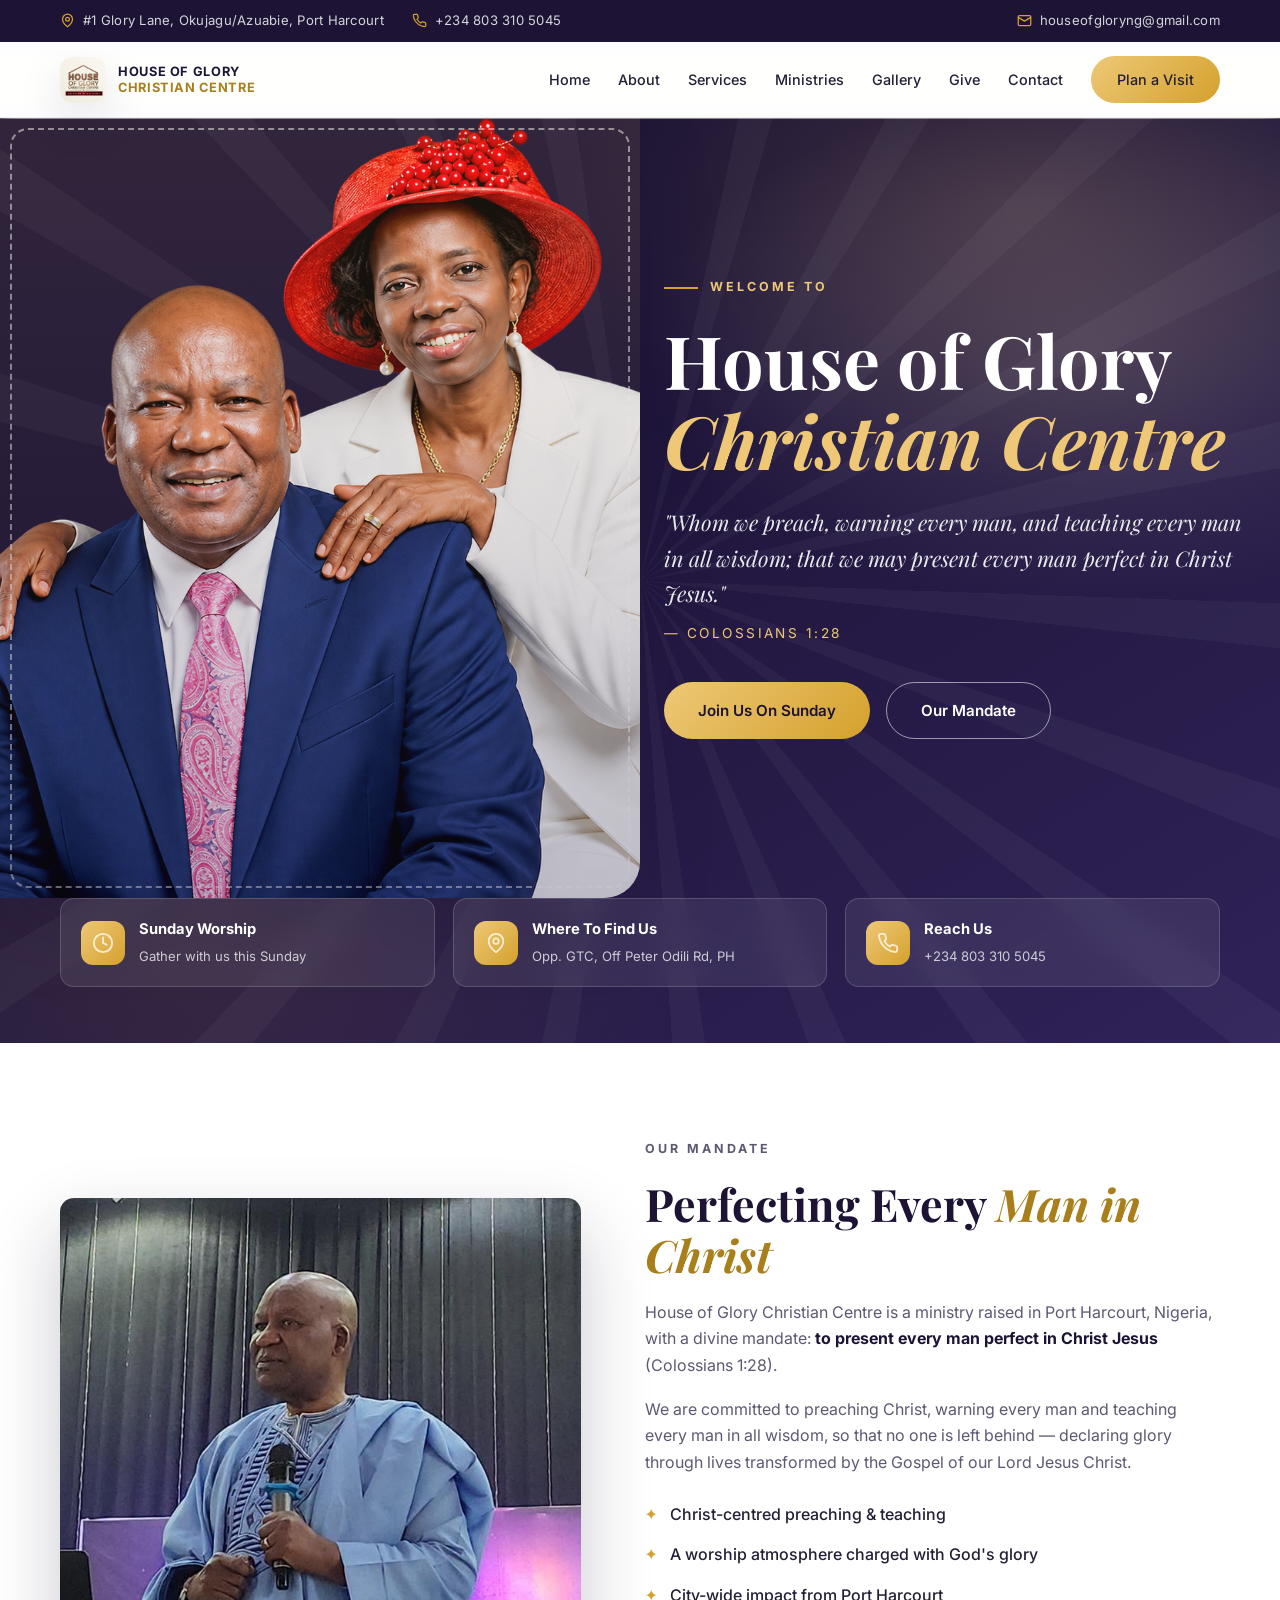
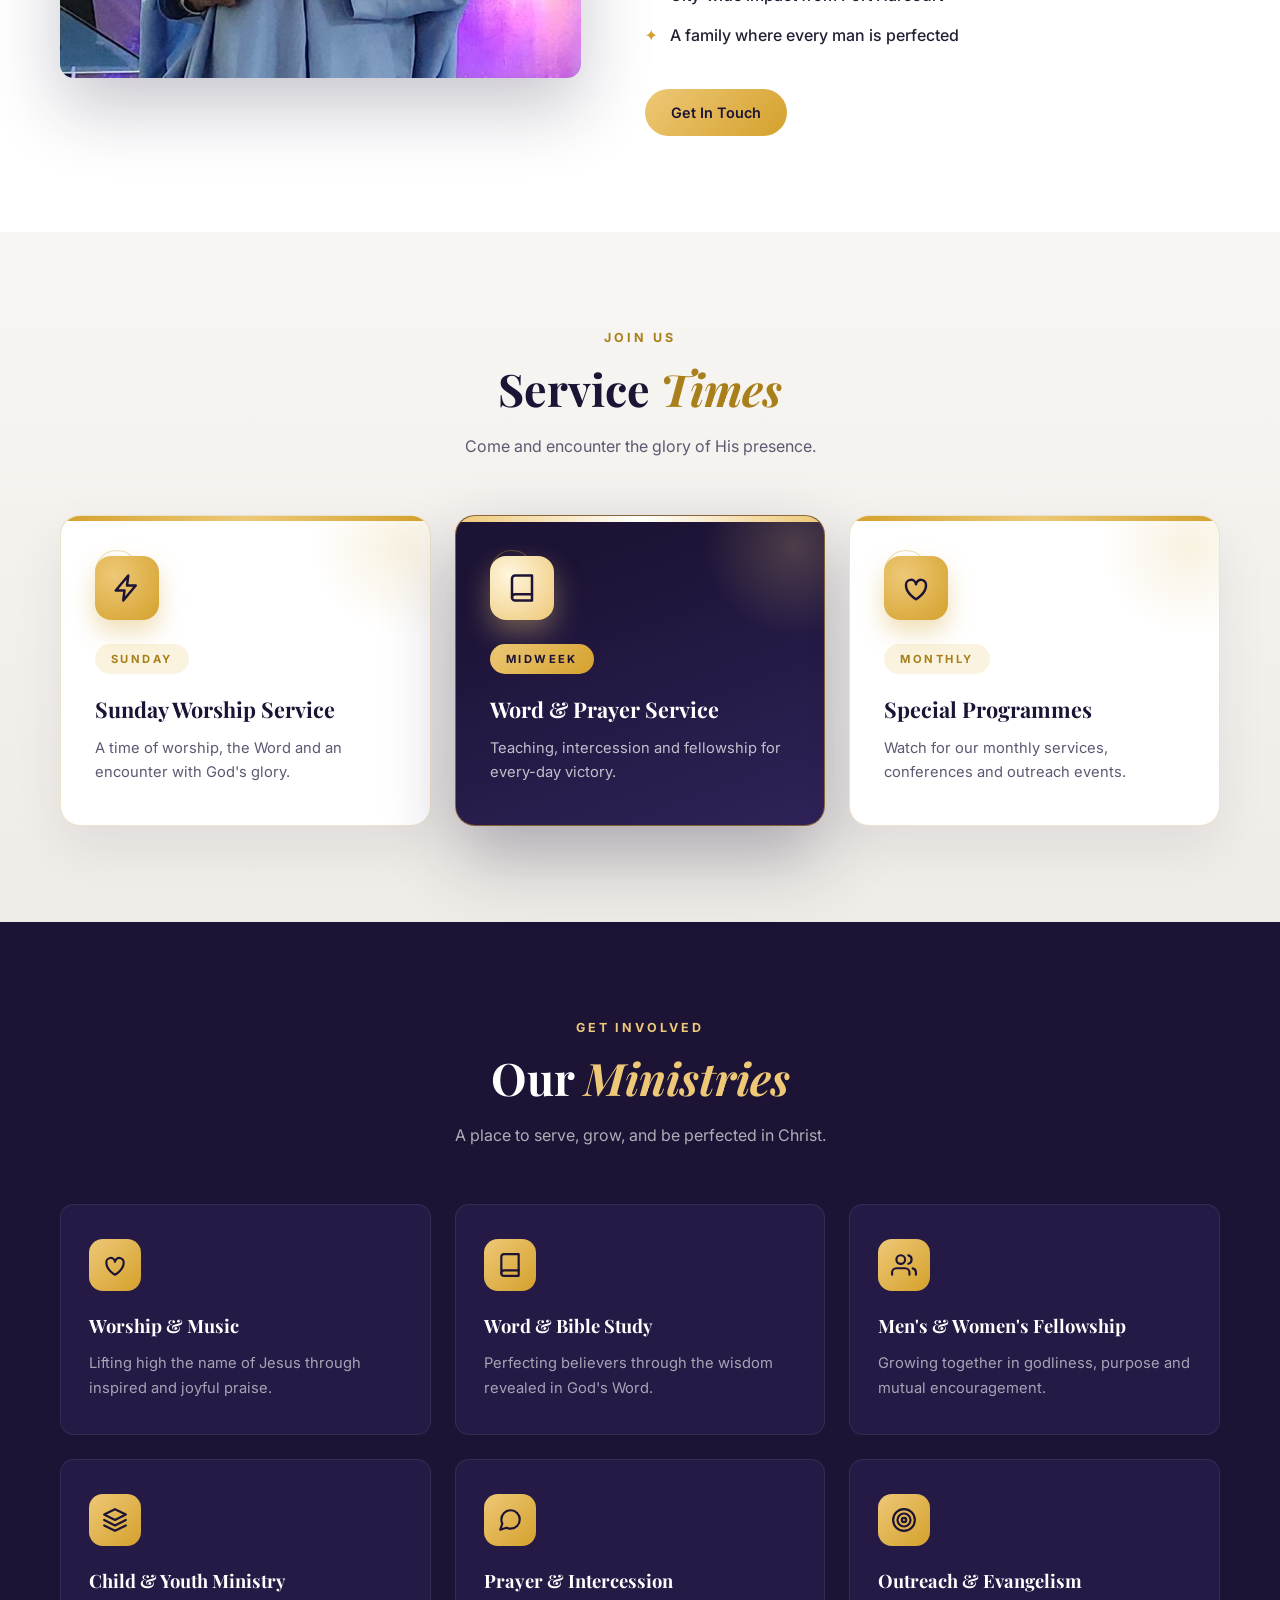
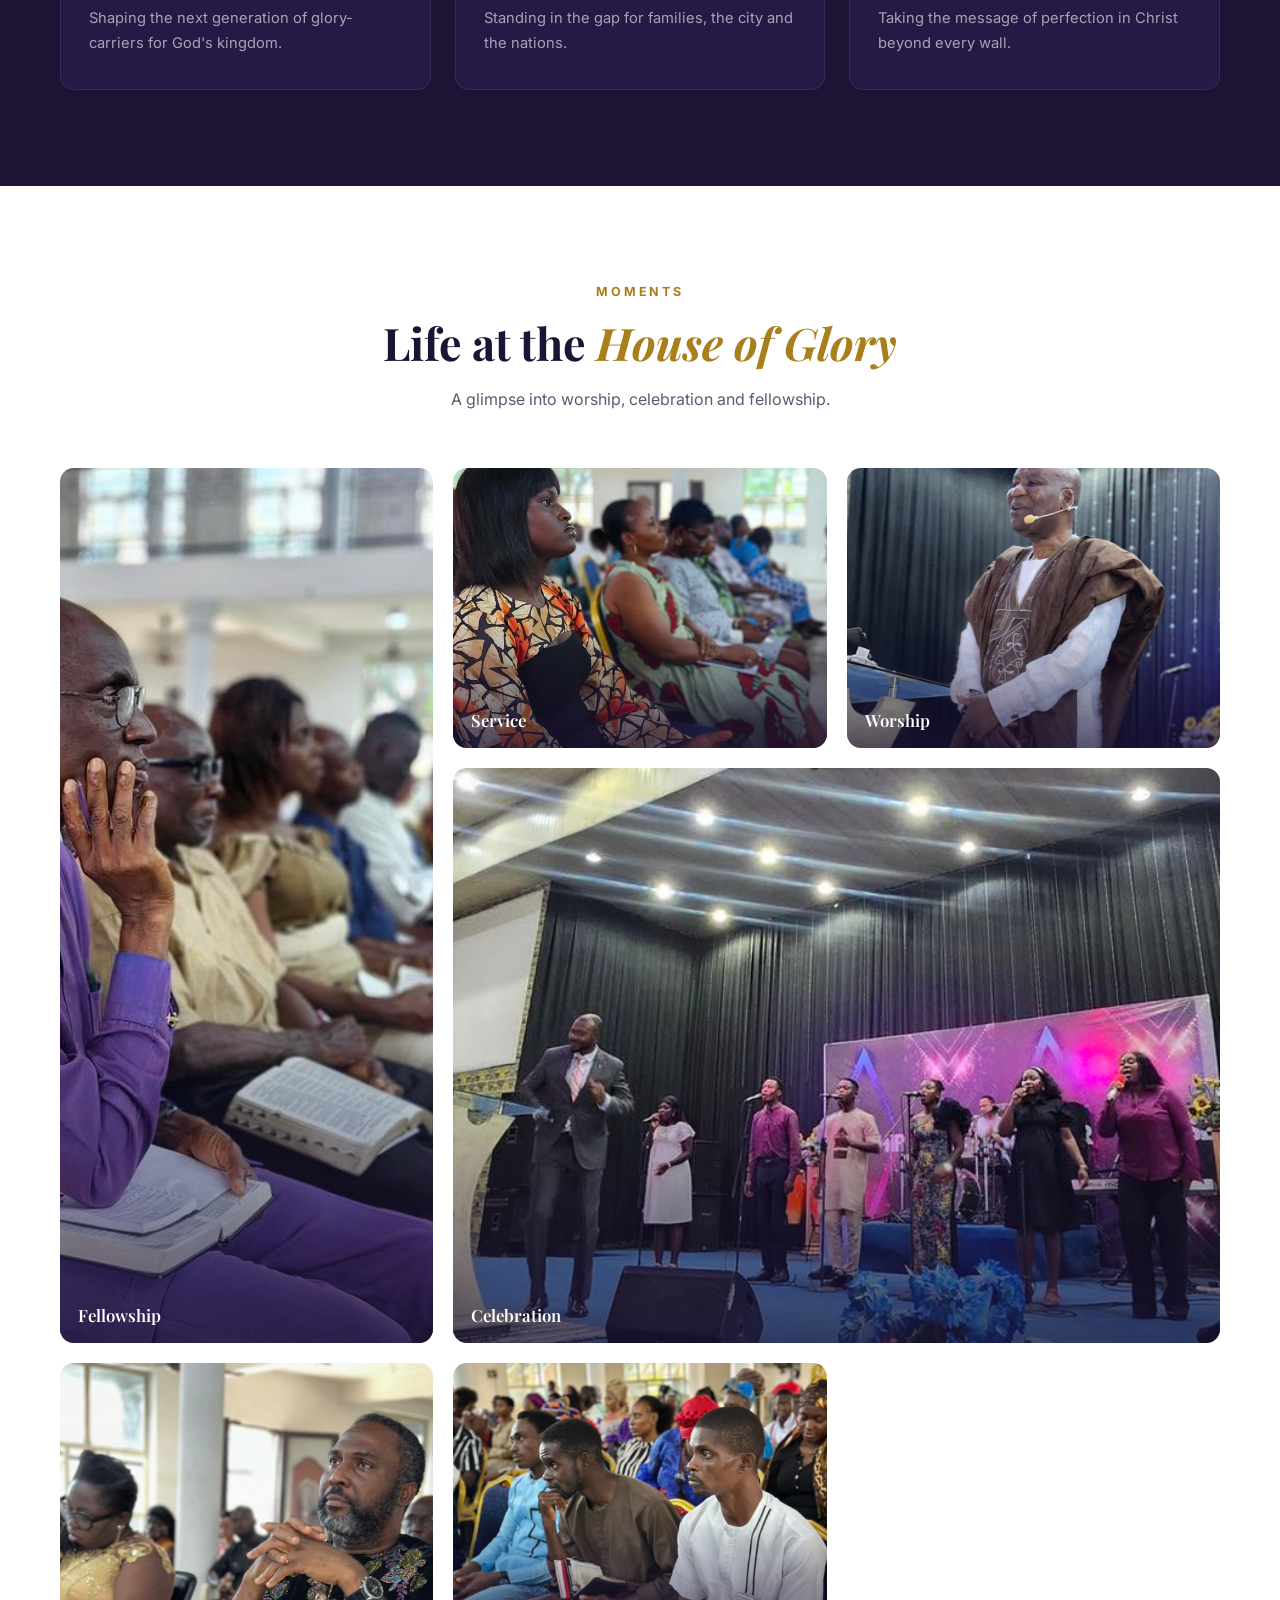
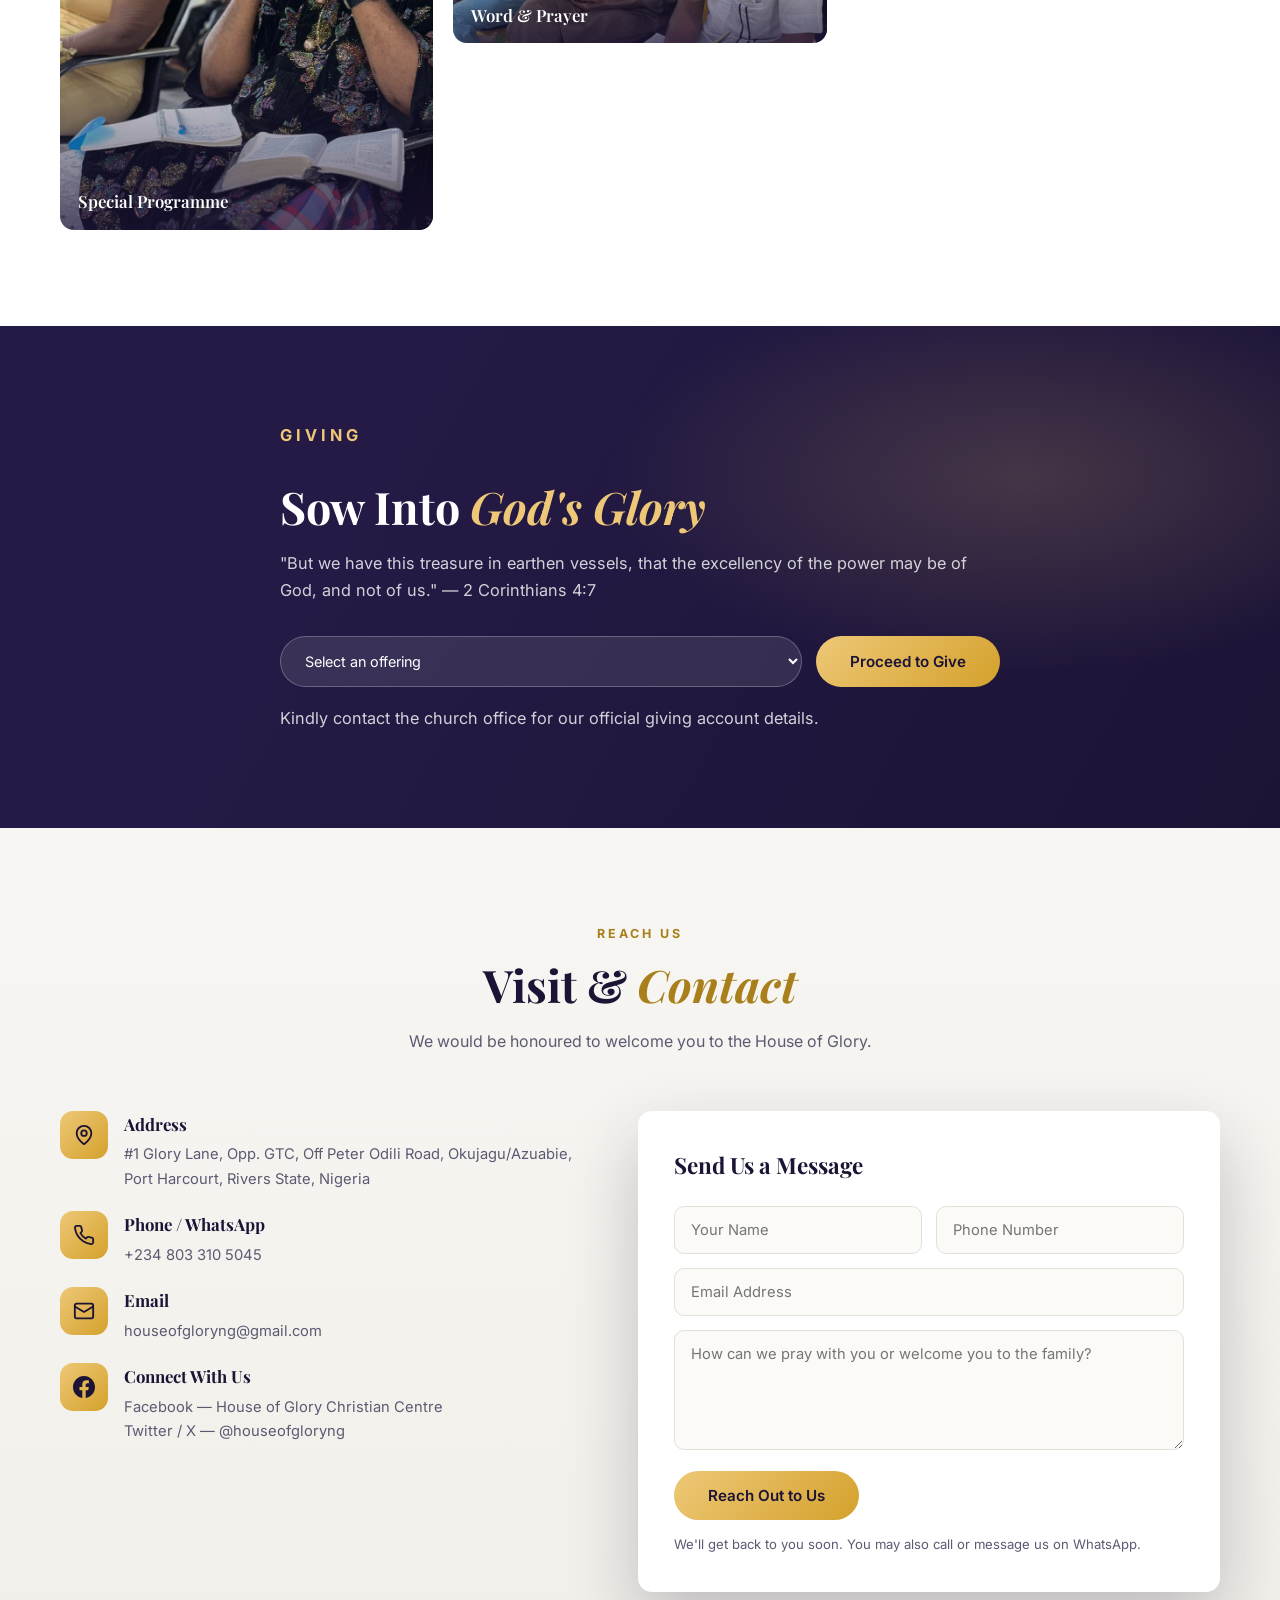
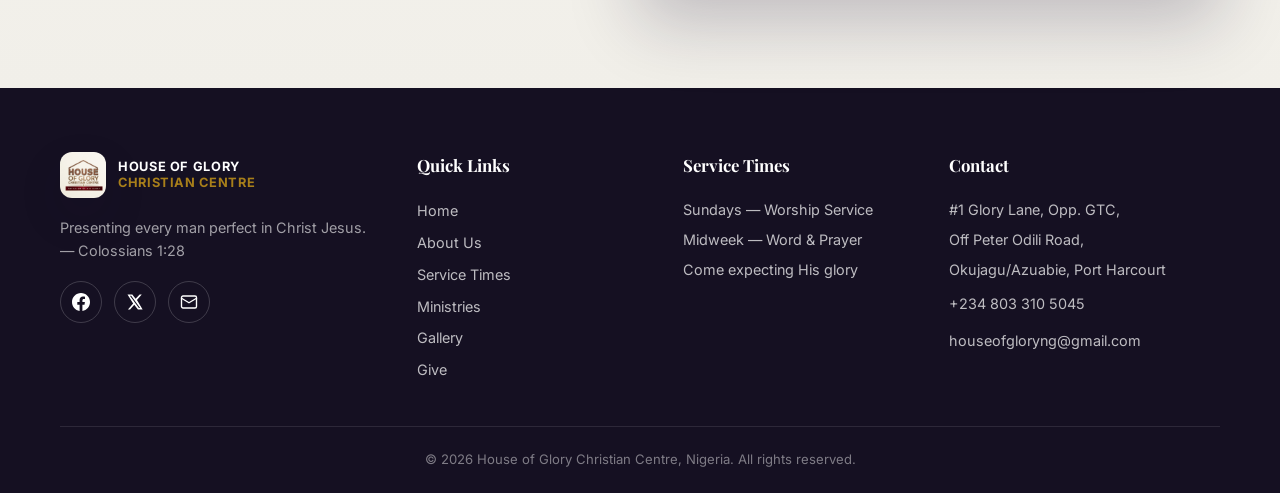
==== index.html @ b8fd76a5 "Initial commit" ====
<!DOCTYPE html>
<html lang="en">
<head>
  <meta charset="UTF-8" />
  <meta name="viewport" content="width=device-width, initial-scale=1.0" />
  <title>House of Glory Christian Centre | Port Harcourt</title>
  <link rel="icon" type="image/jpeg" href="logo.jpg" />
  <meta name="description" content="House of Glory Christian Centre, Port Harcourt. Presenting every man perfect in Christ Jesus — Colossians 1:28. Join us for worship in Port Harcourt, Nigeria." />
  <link rel="preconnect" href="https://fonts.googleapis.com" />
  <link rel="preconnect" href="https://fonts.gstatic.com" crossorigin />
  <link href="https://fonts.googleapis.com/css2?family=Playfair+Display:ital,wght@0,500;0,700;1,500&family=Inter:wght@300;400;500;600;700&display=swap" rel="stylesheet" />
  <link rel="stylesheet" href="css/styles.css" />
</head>
<body>

  <!-- Top bar -->
  <div class="topbar">
    <div class="container topbar-inner">
      <div class="topbar-item">
        <svg viewBox="0 0 24 24" fill="none" stroke="currentColor" stroke-width="2" stroke-linecap="round" stroke-linejoin="round"><path d="M20 10c0 6-8 12-8 12s-8-6-8-12a8 8 0 0 1 16 0Z"/><circle cx="12" cy="10" r="3"/></svg>
        <span>#1 Glory Lane, Okujagu/Azuabie, Port Harcourt</span>
      </div>
      <div class="topbar-item">
        <svg viewBox="0 0 24 24" fill="none" stroke="currentColor" stroke-width="2" stroke-linecap="round" stroke-linejoin="round"><path d="M22 16.92v3a2 2 0 0 1-2.18 2 19.79 19.79 0 0 1-8.63-3.07 19.5 19.5 0 0 1-6-6 19.79 19.79 0 0 1-3.07-8.67A2 2 0 0 1 4.11 2h3a2 2 0 0 1 2 1.72 12.84 12.84 0 0 0 .7 2.81 2 2 0 0 1-.45 2.11L8.09 9.91a16 16 0 0 0 6 6l1.27-1.27a2 2 0 0 1 2.11-.45 12.84 12.84 0 0 0 2.81.7A2 2 0 0 1 22 16.92z"/></svg>
        <span><a href="tel:+2348033105045">+234 803 310 5045</a></span>
      </div>
      <a class="topbar-item topbar-link" href="mailto:houseofgloryng@gmail.com">
        <svg viewBox="0 0 24 24" fill="none" stroke="currentColor" stroke-width="2" stroke-linecap="round" stroke-linejoin="round"><rect x="2" y="4" width="20" height="16" rx="2"/><path d="m22 7-10 6L2 7"/></svg>
        <span>houseofgloryng@gmail.com</span>
      </a>
    </div>
  </div>

  <!-- Navigation -->
  <header class="nav" id="nav">
    <div class="container nav-inner">
      <a href="index.html" class="brand">
        <img src="logo.jpg" alt="House of Glory Christian Centre logo" class="brand-logo" />
        <span class="brand-text">House of Glory<br /><em>Christian Centre</em></span>
      </a>
      <nav class="nav-links" id="navLinks">
        <a href="index.html">Home</a>
        <a href="about.html">About</a>
        <a href="services.html">Services</a>
        <a href="ministries.html">Ministries</a>
        <a href="gallery.html">Gallery</a>
        <a href="give.html">Give</a>
        <a href="contact.html">Contact</a>
        <a href="contact.html" class="btn btn-primary nav-cta">Plan a Visit</a>
      </nav>
      <button class="nav-toggle" id="navToggle" aria-label="Toggle navigation">
        <span></span><span></span><span></span>
      </button>
    </div>
  </header>

  <!-- Hero -->
  <section class="hero" id="home">
    <div class="hero-rays" aria-hidden="true"></div>
    <div class="hero-glow" aria-hidden="true"></div>
    <div class="container hero-grid">
      <div class="hero-media reveal">
        <img src="images/h.png" alt="Pastor and his wife at House of Glory Christian Centre" />
      </div>
      <div class="hero-content">
        <p class="hero-eyebrow reveal">Welcome to</p>
        <h1 class="hero-title reveal">
          House of Glory <br /><em>Christian Centre</em>
        </h1>
        <p class="hero-scripture reveal">
          "Whom we preach, warning every man, and teaching every man in all wisdom;
          that we may present every man perfect in Christ Jesus."
        </p>
        <p class="hero-reference reveal">— Colossians 1:28</p>
        <div class="hero-actions reveal">
          <a href="services.html" class="btn btn-primary btn-lg">Join Us On Sunday</a>
          <a href="about.html" class="btn btn-ghost btn-lg">Our Mandate</a>
        </div>
      </div>
    </div>
    <div class="container hero-ticker reveal">
      <div class="ticker-card">
        <span class="ticker-icon">
          <svg viewBox="0 0 24 24" fill="none" stroke="currentColor" stroke-width="2" stroke-linecap="round" stroke-linejoin="round"><circle cx="12" cy="12" r="10"/><polyline points="12 6 12 12 16 14"/></svg>
        </span>
        <div>
          <strong>Sunday Worship</strong>
          <span>Gather with us this Sunday</span>
        </div>
      </div>
      <div class="ticker-card">
        <span class="ticker-icon">
          <svg viewBox="0 0 24 24" fill="none" stroke="currentColor" stroke-width="2" stroke-linecap="round" stroke-linejoin="round"><path d="M20 10c0 6-8 12-8 12s-8-6-8-12a8 8 0 0 1 16 0Z"/><circle cx="12" cy="10" r="3"/></svg>
        </span>
        <div>
          <strong>Where To Find Us</strong>
          <span>Opp. GTC, Off Peter Odili Rd, PH</span>
        </div>
      </div>
      <div class="ticker-card">
        <span class="ticker-icon">
          <svg viewBox="0 0 24 24" fill="none" stroke="currentColor" stroke-width="2" stroke-linecap="round" stroke-linejoin="round"><path d="M22 16.92v3a2 2 0 0 1-2.18 2 19.79 19.79 0 0 1-8.63-3.07 19.5 19.5 0 0 1-6-6 19.79 19.79 0 0 1-3.07-8.67A2 2 0 0 1 4.11 2h3a2 2 0 0 1 2 1.72 12.84 12.84 0 0 0 .7 2.81 2 2 0 0 1-.45 2.11L8.09 9.91a16 16 0 0 0 6 6l1.27-1.27a2 2 0 0 1 2.11-.45 12.84 12.84 0 0 0 2.81.7A2 2 0 0 1 22 16.92z"/></svg>
        </span>
        <div>
          <strong>Reach Us</strong>
          <span>+234 803 310 5045</span>
        </div>
      </div>
    </div>
  </section>

  <!-- About / Mandate -->
  <section class="about section" id="about">
    <div class="container about-grid">
      <div class="about-visual reveal">
        <img src="1.jpg" alt="House of Glory Christian Centre" loading="lazy" />
      </div>
      <div class="about-text">
        <p class="section-eyebrow reveal">Our Mandate</p>
        <h2 class="section-title reveal">Perfecting Every <em>Man in Christ</em></h2>
        <p class="reveal">
          House of Glory Christian Centre is a ministry raised in Port Harcourt,
          Nigeria, with a divine mandate: <strong>to present every man perfect in Christ Jesus</strong> (Colossians 1:28).
        </p>
        <p class="reveal">
          We are committed to preaching Christ, warning every man and teaching every man
          in all wisdom, so that no one is left behind — declaring glory through lives
          transformed by the Gospel of our Lord Jesus Christ.
        </p>
        <ul class="about-list">
          <li class="reveal"><span>✦</span> Christ-centred preaching &amp; teaching</li>
          <li class="reveal"><span>✦</span> A worship atmosphere charged with God's glory</li>
          <li class="reveal"><span>✦</span> City-wide impact from Port Harcourt</li>
          <li class="reveal"><span>✦</span> A family where every man is perfected</li>
        </ul>
        <a href="about.html" class="btn btn-primary reveal">Get In Touch</a>
      </div>
    </div>
  </section>

  <!-- Services -->
  <section class="services section" id="services">
    <div class="container">
      <div class="section-head center">
        <p class="section-eyebrow reveal">Join Us</p>
        <h2 class="section-title reveal">Service <em>Times</em></h2>
        <p class="section-sub reveal">Come and encounter the glory of His presence.</p>
      </div>
      <div class="services-grid">
        <article class="service-card reveal">
          <span class="card-ornament" aria-hidden="true"></span>
          <span class="card-icon">
            <svg viewBox="0 0 24 24" fill="none" stroke="currentColor" stroke-width="2" stroke-linecap="round" stroke-linejoin="round"><path d="M13 2 3 14h7l-1 8 10-12h-7l1-8Z"/></svg>
          </span>
          <span class="service-day">Sunday</span>
          <h3>Sunday Worship Service</h3>
          <p class="service-desc">A time of worship, the Word and an encounter with God's glory.</p>
        </article>
        <article class="service-card featured reveal">
          <span class="card-ornament" aria-hidden="true"></span>
          <span class="card-icon">
            <svg viewBox="0 0 24 24" fill="none" stroke="currentColor" stroke-width="2" stroke-linecap="round" stroke-linejoin="round"><path d="M4 19.5A2.5 2.5 0 0 1 6.5 17H20V2H6.5A2.5 2.5 0 0 0 4 4.5v15z"/><path d="M4 19.5A2.5 2.5 0 0 0 6.5 22H20v-5"/></svg>
          </span>
          <span class="service-day">Midweek</span>
          <h3>Word &amp; Prayer Service</h3>
          <p class="service-desc">Teaching, intercession and fellowship for every-day victory.</p>
        </article>
        <article class="service-card reveal">
          <span class="card-ornament" aria-hidden="true"></span>
          <span class="card-icon">
            <svg viewBox="0 0 24 24" fill="none" stroke="currentColor" stroke-width="2" stroke-linecap="round" stroke-linejoin="round"><path d="M12 21s-8-4.5-8-11a4 4 0 0 1 8-1 4 4 0 0 1 8 1c0 6.5-8 11-8 11Z"/></svg>
          </span>
          <span class="service-day">Monthly</span>
          <h3>Special Programmes</h3>
          <p class="service-desc">Watch for our monthly services, conferences and outreach events.</p>
        </article>
      </div>
    </div>
  </section>

  <!-- Ministries -->
  <section class="ministries section" id="ministries">
    <div class="container">
      <div class="section-head center">
        <p class="section-eyebrow reveal">Get Involved</p>
        <h2 class="section-title reveal">Our <em>Ministries</em></h2>
        <p class="section-sub reveal">A place to serve, grow, and be perfected in Christ.</p>
      </div>
      <div class="ministries-grid">
        <article class="ministry reveal">
          <span class="ministry-icon">
            <svg viewBox="0 0 24 24" fill="none" stroke="currentColor" stroke-width="2" stroke-linecap="round" stroke-linejoin="round"><path d="M12 21s-8-4.5-8-11a4 4 0 0 1 8-1 4 4 0 0 1 8 1c0 6.5-8 11-8 11Z"/></svg>
          </span>
          <h3>Worship &amp; Music</h3>
          <p>Lifting high the name of Jesus through inspired and joyful praise.</p>
        </article>
        <article class="ministry reveal">
          <span class="ministry-icon">
            <svg viewBox="0 0 24 24" fill="none" stroke="currentColor" stroke-width="2" stroke-linecap="round" stroke-linejoin="round"><path d="M4 19.5A2.5 2.5 0 0 1 6.5 17H20V2H6.5A2.5 2.5 0 0 0 4 4.5v15z"/><path d="M4 19.5A2.5 2.5 0 0 0 6.5 22H20v-5"/></svg>
          </span>
          <h3>Word &amp; Bible Study</h3>
          <p>Perfecting believers through the wisdom revealed in God's Word.</p>
        </article>
        <article class="ministry reveal">
          <span class="ministry-icon">
            <svg viewBox="0 0 24 24" fill="none" stroke="currentColor" stroke-width="2" stroke-linecap="round" stroke-linejoin="round"><path d="M17 21v-2a4 4 0 0 0-4-4H5a4 4 0 0 0-4 4v2"/><circle cx="9" cy="7" r="4"/><path d="M23 21v-2a4 4 0 0 0-3-3.87"/><path d="M16 3.13a4 4 0 0 1 0 7.75"/></svg>
          </span>
          <h3>Men's &amp; Women's Fellowship</h3>
          <p>Growing together in godliness, purpose and mutual encouragement.</p>
        </article>
        <article class="ministry reveal">
          <span class="ministry-icon">
            <svg viewBox="0 0 24 24" fill="none" stroke="currentColor" stroke-width="2" stroke-linecap="round" stroke-linejoin="round"><path d="M12 2 2 7l10 5 10-5-10-5Z"/><path d="M2 17l10 5 10-5"/><path d="M2 12l10 5 10-5"/></svg>
          </span>
          <h3>Child &amp; Youth Ministry</h3>
          <p>Shaping the next generation of glory-carriers for God's kingdom.</p>
        </article>
        <article class="ministry reveal">
          <span class="ministry-icon">
            <svg viewBox="0 0 24 24" fill="none" stroke="currentColor" stroke-width="2" stroke-linecap="round" stroke-linejoin="round"><path d="M21 11.5a8.38 8.38 0 0 1-8.5 8.5 8.5 8.5 0 0 1-3.8-.9L3 21l1.9-5.7a8.38 8.38 0 0 1-.9-3.8 8.5 8.5 0 0 1 8.5-8.5 8.38 8.38 0 0 1 8.5 8.5Z"/></svg>
          </span>
          <h3>Prayer &amp; Intercession</h3>
          <p>Standing in the gap for families, the city and the nations.</p>
        </article>
        <article class="ministry reveal">
          <span class="ministry-icon">
            <svg viewBox="0 0 24 24" fill="none" stroke="currentColor" stroke-width="2" stroke-linecap="round" stroke-linejoin="round"><circle cx="12" cy="12" r="10"/><circle cx="12" cy="12" r="6"/><circle cx="12" cy="12" r="2"/></svg>
          </span>
          <h3>Outreach &amp; Evangelism</h3>
          <p>Taking the message of perfection in Christ beyond every wall.</p>
        </article>
      </div>
    </div>
  </section>

  <!-- Gallery -->
  <section class="gallery section" id="gallery">
    <div class="container">
      <div class="section-head center">
        <p class="section-eyebrow reveal">Moments</p>
        <h2 class="section-title reveal">Life at the <em>House of Glory</em></h2>
        <p class="section-sub reveal">A glimpse into worship, celebration and fellowship.</p>
      </div>
      <div class="gallery-grid">
        <figure class="gallery-item tall reveal">
          <img src="2.jpg" alt="Fellowship at House of Glory Christian Centre" loading="lazy" />
          <figcaption>Fellowship</figcaption>
        </figure>
        <figure class="gallery-item reveal">
          <img src="3.jpg" alt="Church gathering" loading="lazy" />
          <figcaption>Service</figcaption>
        </figure>
        <figure class="gallery-item wide reveal">
          <img src="5.jpg" alt="Celebration at House of Glory" loading="lazy" />
          <figcaption>Celebration</figcaption>
        </figure>
        <figure class="gallery-item tall reveal">
          <img src="6.jpg" alt="Special programme at House of Glory" loading="lazy" />
          <figcaption>Special Programme</figcaption>
        </figure>
        <figure class="gallery-item reveal">
          <img src="7.jpg" alt="Worship at House of Glory" loading="lazy" />
          <figcaption>Worship</figcaption>
        </figure>
        <figure class="gallery-item reveal">
          <img src="8.jpg" alt="Bible study at House of Glory" loading="lazy" />
          <figcaption>Word &amp; Prayer</figcaption>
        </figure>
      </div>
    </div>
  </section>

  <!-- Quote / Give -->
  <section class="give section" id="give">
    <div class="give-glow" aria-hidden="true"></div>
    <div class="container give-inner">
      <p class="section-eyebrow reveal">Giving</p>
      <h2 class="section-title light reveal">Sow Into <em>God's Glory</em></h2>
      <p class="reveal">
        "But we have this treasure in earthen vessels, that the excellency of the
        power may be of God, and not of us." — 2 Corinthians 4:7
      </p>
      <form class="give-form reveal" id="giveForm">
        <select name="offering" required>
          <option value="">Select an offering</option>
          <option>Sunday Tithe</option>
          <option>First Fruit / Thanksgiving</option>
          <option>Building &amp; Project Partnership</option>
          <option>Mission &amp; Outreach</option>
          <option>Seed of Faith</option>
        </select>
        <button type="submit" class="btn btn-primary btn-lg">Proceed to Give</button>
      </form>
      <p class="give-note reveal" id="giveNote">Kindly contact the church office for our official giving account details.</p>
    </div>
  </section>

  <!-- Contact -->
  <section class="contact section" id="contact">
    <div class="container">
      <div class="section-head center">
        <p class="section-eyebrow reveal">Reach Us</p>
        <h2 class="section-title reveal">Visit &amp; <em>Contact</em></h2>
        <p class="section-sub reveal">We would be honoured to welcome you to the House of Glory.</p>
      </div>
      <div class="contact-grid">
        <div class="contact-info">
          <div class="contact-item reveal">
            <span class="contact-icon">
              <svg viewBox="0 0 24 24" fill="none" stroke="currentColor" stroke-width="2" stroke-linecap="round" stroke-linejoin="round"><path d="M20 10c0 6-8 12-8 12s-8-6-8-12a8 8 0 0 1 16 0Z"/><circle cx="12" cy="10" r="3"/></svg>
            </span>
            <div>
              <h4>Address</h4>
              <p>#1 Glory Lane, Opp. GTC, Off Peter Odili Road, Okujagu/Azuabie, Port Harcourt, Rivers State, Nigeria</p>
            </div>
          </div>
          <div class="contact-item reveal">
            <span class="contact-icon">
              <svg viewBox="0 0 24 24" fill="none" stroke="currentColor" stroke-width="2" stroke-linecap="round" stroke-linejoin="round"><path d="M22 16.92v3a2 2 0 0 1-2.18 2 19.79 19.79 0 0 1-8.63-3.07 19.5 19.5 0 0 1-6-6 19.79 19.79 0 0 1-3.07-8.67A2 2 0 0 1 4.11 2h3a2 2 0 0 1 2 1.72 12.84 12.84 0 0 0 .7 2.81 2 2 0 0 1-.45 2.11L8.09 9.91a16 16 0 0 0 6 6l1.27-1.27a2 2 0 0 1 2.11-.45 12.84 12.84 0 0 0 2.81.7A2 2 0 0 1 22 16.92z"/></svg>
            </span>
            <div>
              <h4>Phone / WhatsApp</h4>
              <p><a href="tel:+2348033105045">+234 803 310 5045</a></p>
            </div>
          </div>
          <div class="contact-item reveal">
            <span class="contact-icon">
              <svg viewBox="0 0 24 24" fill="none" stroke="currentColor" stroke-width="2" stroke-linecap="round" stroke-linejoin="round"><rect x="2" y="4" width="20" height="16" rx="2"/><path d="m22 7-10 6L2 7"/></svg>
            </span>
            <div>
              <h4>Email</h4>
              <p><a href="mailto:houseofgloryng@gmail.com">houseofgloryng@gmail.com</a></p>
            </div>
          </div>
          <div class="contact-item reveal">
            <span class="contact-icon">
              <svg viewBox="0 0 24 24" fill="currentColor"><path d="M24 12.07C24 5.41 18.63 0 12 0S0 5.41 0 12.07C0 18.1 4.39 23.09 10.13 24v-8.44H7.08v-3.49h3.05V9.41c0-3.02 1.79-4.69 4.53-4.69 1.31 0 2.68.24 2.68.24v2.97h-1.51c-1.49 0-1.96.93-1.96 1.89v2.25h3.33l-.53 3.49h-2.8V24C19.61 23.09 24 18.1 24 12.07z"/></svg>
            </span>
            <div>
              <h4>Connect With Us</h4>
              <p><a href="https://web.facebook.com/houseofgloryng/" target="_blank" rel="noopener">Facebook — House of Glory Christian Centre</a></p>
              <p><a href="https://twitter.com/houseofgloryng" target="_blank" rel="noopener">Twitter / X — @houseofgloryng</a></p>
            </div>
          </div>
        </div>
        <form class="contact-form reveal" id="contactForm">
          <h3>Send Us a Message</h3>
          <div class="form-row">
            <input type="text" name="name" placeholder="Your Name" required />
            <input type="tel" name="phone" placeholder="Phone Number" />
          </div>
          <input type="email" name="email" placeholder="Email Address" required />
          <textarea name="message" rows="5" placeholder="How can we pray with you or welcome you to the family?" required></textarea>
          <button type="submit" class="btn btn-primary btn-lg">Reach Out to Us</button>
          <p class="form-note" id="formNote">We'll get back to you soon. You may also call or message us on WhatsApp.</p>
        </form>
      </div>
    </div>
  </section>

  <!-- Footer -->
  <footer class="footer">
    <div class="container footer-grid">
      <div class="footer-brand">
        <a href="index.html" class="brand">
          <img src="logo.jpg" alt="House of Glory Christian Centre logo" class="brand-logo" />
          <span class="brand-text">House of Glory<br /><em>Christian Centre</em></span>
        </a>
        <p>Presenting every man perfect in Christ Jesus. — Colossians 1:28</p>
        <div class="footer-social">
          <a href="https://web.facebook.com/houseofgloryng/" target="_blank" rel="noopener" aria-label="Facebook">
            <svg viewBox="0 0 24 24" fill="currentColor"><path d="M24 12.07C24 5.41 18.63 0 12 0S0 5.41 0 12.07C0 18.1 4.39 23.09 10.13 24v-8.44H7.08v-3.49h3.05V9.41c0-3.02 1.79-4.69 4.53-4.69 1.31 0 2.68.24 2.68.24v2.97h-1.51c-1.49 0-1.96.93-1.96 1.89v2.25h3.33l-.53 3.49h-2.8V24C19.61 23.09 24 18.1 24 12.07z"/></svg>
          </a>
          <a href="https://twitter.com/houseofgloryng" target="_blank" rel="noopener" aria-label="Twitter">
            <svg viewBox="0 0 24 24" fill="currentColor"><path d="M18.2 2H21l-6.4 7.3L22.2 22h-6.3l-4.9-6.4L5.4 22H2.6l6.9-7.9L2 2h6.4l4.4 5.8L18.2 2Zm-1 18h1.6L6.9 3.8H5.2L17.2 20Z"/></svg>
          </a>
          <a href="mailto:houseofgloryng@gmail.com" aria-label="Email">
            <svg viewBox="0 0 24 24" fill="none" stroke="currentColor" stroke-width="1.8" stroke-linecap="round" stroke-linejoin="round"><rect x="2" y="4" width="20" height="16" rx="2"/><path d="m22 7-10 6L2 7"/></svg>
          </a>
        </div>
      </div>
      <div class="footer-col">
        <h4>Quick Links</h4>
        <a href="index.html">Home</a>
        <a href="about.html">About Us</a>
        <a href="services.html">Service Times</a>
        <a href="ministries.html">Ministries</a>
        <a href="gallery.html">Gallery</a>
        <a href="give.html">Give</a>
      </div>
      <div class="footer-col">
        <h4>Service Times</h4>
        <p>Sundays — Worship Service</p>
        <p>Midweek — Word &amp; Prayer</p>
        <p>Come expecting His glory</p>
      </div>
      <div class="footer-col">
        <h4>Contact</h4>
        <p>#1 Glory Lane, Opp. GTC,</p>
        <p>Off Peter Odili Road,</p>
        <p>Okujagu/Azuabie, Port Harcourt</p>
        <p><a href="tel:+2348033105045">+234 803 310 5045</a></p>
        <p><a href="mailto:houseofgloryng@gmail.com">houseofgloryng@gmail.com</a></p>
      </div>
    </div>
    <div class="container footer-bottom">
      <p>© <span id="year"></span> House of Glory Christian Centre, Nigeria. All rights reserved.</p>
    </div>
  </footer>

  <script src="js/main.js"></script>
</body>
</html>
---- css/styles.css ----
:root {
  --gold: #d4a12c;
  --gold-light: #eec877;
  --gold-dark: #a87f1a;
  --royal: #1c1335;
  --royal-2: #241a45;
  --royal-3: #2f2258;
  --ink: #232035;
  --muted: #5d5972;
  --paper: #f8f6f3;
  --white: #ffffff;
  --radius: 14px;
  --shadow: 0 18px 45px rgba(28, 19, 53, 0.12);
  --shadow-lg: 0 30px 70px rgba(28, 19, 53, 0.24);
  --font-serif: 'Playfair Display', Georgia, serif;
  --font-sans: 'Inter', -apple-system, system-ui, 'Segoe UI', sans-serif;
}

* { margin: 0; padding: 0; box-sizing: border-box; }

html { scroll-behavior: smooth; }

body {
  font-family: var(--font-sans);
  color: var(--ink);
  background: var(--paper);
  line-height: 1.65;
  overflow-x: hidden;
}

img { max-width: 100%; display: block; }

a { color: inherit; text-decoration: none; }

.container { width: min(1160px, 92%); margin: 0 auto; }

.section { padding: 96px 0; }

/* ---------- Top bar ---------- */
.topbar {
  background: var(--royal);
  color: rgba(255, 255, 255, 0.82);
  font-size: 0.82rem;
  letter-spacing: 0.02em;
}
.topbar-inner { display: flex; align-items: center; gap: 28px; padding: 10px 0; }
.topbar-item { display: flex; align-items: center; gap: 8px; }
.topbar-item svg { width: 15px; height: 15px; color: var(--gold); flex: none; }
.topbar-link { margin-left: auto; transition: color .2s; }
.topbar-link:hover { color: var(--gold-light); }

/* ---------- Navigation ---------- */
.nav {
  position: sticky;
  top: 0;
  z-index: 100;
  background: rgba(255, 255, 255, 0.92);
  backdrop-filter: blur(12px);
  border-bottom: 1px solid rgba(28, 19, 53, 0.06);
  transition: box-shadow .25s;
}
.nav.scrolled { box-shadow: 0 10px 30px rgba(28, 19, 53, 0.1); }
.nav-inner { display: flex; align-items: center; justify-content: space-between; padding: 14px 0; }

.brand { display: flex; align-items: center; gap: 12px; }
.brand-logo {
  width: 46px; height: 46px; flex: none;
  border-radius: 12px;
  object-fit: cover;
  box-shadow: var(--shadow);
}
.brand-mark {
  width: 46px; height: 46px; flex: none;
  display: grid; place-items: center;
  background: linear-gradient(135deg, var(--royal-2), var(--royal));
  color: var(--gold-light);
  border-radius: 12px;
}
.brand-mark svg { width: 24px; height: 24px; }
.brand-text { font-weight: 700; font-size: 0.8rem; line-height: 1.25; text-transform: uppercase; letter-spacing: 0.05em; color: var(--royal); }
.brand-text em { color: var(--gold-dark); font-style: normal; }

.nav-links { display: flex; align-items: center; gap: 28px; }
.nav-links a { font-size: 0.9rem; font-weight: 500; color: var(--ink); position: relative; transition: color .2s; }
.nav-links a:not(.nav-cta)::after {
  content: ''; position: absolute; left: 0; bottom: -6px;
  width: 0; height: 2px; background: var(--gold);
  transition: width .25s;
}
.nav-links a:not(.nav-cta):hover::after { width: 100%; }
.nav-links a:hover { color: var(--gold-dark); }
.nav-cta { padding: 10px 22px; }

.nav-toggle { display: none; flex-direction: column; gap: 5px; background: none; border: 0; cursor: pointer; padding: 8px; }
.nav-toggle span { width: 26px; height: 2.5px; background: var(--royal); border-radius: 2px; transition: transform .3s, opacity .3s; }
.nav-toggle.open span:nth-child(1) { transform: translateY(7.5px) rotate(45deg); }
.nav-toggle.open span:nth-child(2) { opacity: 0; }
.nav-toggle.open span:nth-child(3) { transform: translateY(-7.5px) rotate(-45deg); }

/* ---------- Page hero (internal pages) ---------- */
.page-hero {
  position: relative;
  padding: 90px 0;
  color: var(--white);
  overflow: hidden;
  background:
    radial-gradient(60% 70% at 85% 15%, rgba(238, 200, 119, 0.16), transparent 60%),
    linear-gradient(150deg, var(--royal) 30%, var(--royal-3));
}
.page-hero .hero-rays {
  position: absolute; inset: -40% -20%;
  background: repeating-conic-gradient(from 0deg at 50% 50%, transparent 0deg 12deg, rgba(255, 255, 255, 0.035) 12deg 16deg);
  animation: rays 60s linear infinite;
  pointer-events: none;
}
.page-hero-inner { position: relative; z-index: 2; }
.page-eyebrow {
  display: inline-flex; align-items: center; gap: 12px;
  font-size: 0.78rem; font-weight: 700; letter-spacing: 0.24em; text-transform: uppercase;
  color: var(--gold-light); margin-bottom: 16px;
}
.page-eyebrow::before { content: ''; width: 34px; height: 2px; background: var(--gold); }
.page-title {
  font-family: var(--font-serif); font-weight: 700;
  font-size: clamp(2.2rem, 5vw, 3.6rem);
  line-height: 1.1; margin-bottom: 14px;
}
.page-title em { color: var(--gold-light); font-style: italic; }
.page-crumb { font-size: 0.82rem; color: rgba(255, 255, 255, 0.65); }
.page-crumb a { color: var(--gold-light); }

/* ---------- Buttons ---------- */.btn {
  display: inline-flex; align-items: center; justify-content: center; gap: 8px;
  font-family: var(--font-sans); font-weight: 600; font-size: 0.9rem;
  padding: 12px 26px; border-radius: 999px; border: 0; cursor: pointer;
  transition: transform .2s, box-shadow .2s, background .2s, color .2s;
}
.btn-lg { padding: 15px 34px; font-size: 0.95rem; }
.btn-primary {
  background: linear-gradient(135deg, var(--gold-light), var(--gold));
  color: var(--royal);
}
.btn-primary:hover { transform: translateY(-2px); box-shadow: 0 12px 28px rgba(212, 161, 44, 0.4); }
.btn-ghost { background: transparent; color: var(--white); border: 1.5px solid rgba(255, 255, 255, 0.55); }
.btn-ghost:hover { background: rgba(255, 255, 255, 0.12); border-color: var(--white); }

/* ---------- Hero ---------- */
.hero {
  position: relative;
  min-height: 100vh;
  display: flex; flex-direction: column;
  justify-content: center;
  color: var(--white);
  overflow: hidden;
  background:
    radial-gradient(60% 50% at 80% 10%, rgba(238, 200, 119, 0.16), transparent 60%),
    radial-gradient(70% 80% at 15% 90%, rgba(212, 161, 44, 0.1), transparent 55%),
    linear-gradient(150deg, var(--royal) 30%, var(--royal-3));
}
.hero-grid {
  display: grid;
  grid-template-columns: minmax(0, 1fr) minmax(0, 1fr);
  width: 100%;
  padding-top: 0;
  padding-bottom: 0;
  min-height: calc(100vh - 120px);
}
.hero-media {
  position: relative;
  min-height: 100%;
  height: 100%;
  border-radius: 0 0 36px 0;
  overflow: hidden;
  box-shadow: var(--shadow-lg);
  display: flex;
}
.hero-media::before {
  content: '';
  position: absolute; inset: 10px; z-index: 1;
  border: 2px dashed rgba(255, 255, 255, 0.5);
  border-radius: 18px;
  pointer-events: none;
}
.hero-media::after {
  content: '';
  position: absolute; inset: 0; z-index: 1;
  background: linear-gradient(180deg, rgba(238, 200, 119, 0.1) 0%, rgba(28, 19, 53, 0.25) 100%);
  pointer-events: none;
}
.hero-media img {
  width: 100%; height: 100%;
  object-fit: cover;
  object-position: center top;
}
.hero-rays {
  position: absolute; inset: -40% -20%; z-index: 0;
  background: repeating-conic-gradient(from 0deg at 50% 50%, transparent 0deg 12deg, rgba(255, 255, 255, 0.035) 12deg 16deg);
  animation: rays 60s linear infinite;
  pointer-events: none;
}
@keyframes rays { to { transform: rotate(360deg); } }
.hero-glow {
  position: absolute; inset: 0; z-index: 0;
  background: radial-gradient(50% 40% at 85% 25%, rgba(255, 240, 200, 0.14), transparent 70%);
  pointer-events: none;
}
.hero-content { position: relative; z-index: 2; display: flex; flex-direction: column; justify-content: center; padding: 60px clamp(8px, 2vw, 24px); }
.hero-eyebrow {
  display: inline-flex; align-items: center; gap: 12px;
  font-size: 0.78rem; font-weight: 700; letter-spacing: 0.24em; text-transform: uppercase;
  color: var(--gold-light); margin-bottom: 22px;
}
.hero-eyebrow::before { content: ''; width: 34px; height: 2px; background: var(--gold); }
.hero-title {
  font-family: var(--font-serif); font-weight: 700;
  font-size: clamp(2.5rem, 6vw, 4.6rem);
  line-height: 1.08; margin-bottom: 26px;
}
.hero-title em { color: var(--gold-light); font-style: italic; }
.hero-scripture {
  font-family: var(--font-serif); font-style: italic;
  font-size: clamp(1.05rem, 2.2vw, 1.35rem);
  color: rgba(255, 255, 255, 0.9);
  max-width: 660px; margin-bottom: 10px;
}
.hero-reference {
  font-size: 0.85rem; letter-spacing: 0.18em; text-transform: uppercase;
  color: var(--gold-light); margin-bottom: 38px;
}
.hero-actions { display: flex; gap: 16px; flex-wrap: wrap; }

/* ---------- Hero ticker ---------- */
.hero-ticker {
  position: relative; z-index: 2;
  padding-bottom: 56px;
  display: grid; grid-template-columns: repeat(3, 1fr); gap: 18px;
}
.ticker-card {
  display: flex; align-items: center; gap: 14px;
  background: rgba(255, 255, 255, 0.08);
  border: 1px solid rgba(255, 255, 255, 0.16);
  backdrop-filter: blur(14px);
  border-radius: var(--radius);
  padding: 18px 20px;
  transition: transform .25s, background .25s;
}
.ticker-card:hover { transform: translateY(-4px); background: rgba(255, 255, 255, 0.14); }
.ticker-icon {
  width: 44px; height: 44px; flex: none;
  display: grid; place-items: center;
  background: linear-gradient(135deg, var(--gold-light), var(--gold));
  color: var(--royal); border-radius: 12px;
}
.ticker-icon svg { width: 22px; height: 22px; }
.ticker-card strong { display: block; font-size: 0.92rem; }
.ticker-card span { font-size: 0.82rem; color: rgba(255, 255, 255, 0.75); }

/* ---------- Section headings ---------- */
.section-eyebrow {
  font-size: 0.78rem; font-weight: 700; letter-spacing: 0.24em; text-transform: uppercase;
  color: var(--gold-dark); margin-bottom: 14px;
}
.section-title {
  font-family: var(--font-serif); font-weight: 700; font-size: clamp(2rem, 4vw, 2.8rem);
  line-height: 1.15; margin-bottom: 18px; color: var(--royal);
}
.section-title em { color: var(--gold-dark); font-style: italic; }
.section-title.light { color: var(--white); }
.section-title.light em { color: var(--gold-light); }
.section-sub { color: var(--muted); max-width: 560px; }
.section-sub.light { color: rgba(255, 255, 255, 0.65); }
.section-head.center { text-align: center; margin-bottom: 56px; }
.section-head.center .section-sub { margin: 0 auto; }

/* ---------- About / Mandate ---------- */
.about { background: var(--white); }
.about-grid { display: grid; grid-template-columns: 0.95fr 1.05fr; gap: 64px; align-items: center; }
.about-visual {
  position: relative;
  min-height: 480px;
  border-radius: var(--radius);
  box-shadow: var(--shadow-lg);
  display: flex; align-items: center; justify-content: center;
  overflow: hidden;
}
.about-visual > img {
  position: absolute; inset: 0;
  width: 100%; height: 100%;
  object-fit: cover; object-position: center top;
}
.mandate-card {
  position: relative; z-index: 2;
  text-align: center;
  padding: 40px 34px;
  max-width: 320px;
}
.mandate-star {
  width: 62px; height: 62px; margin: 0 auto 20px;
  display: grid; place-items: center;
  background: linear-gradient(135deg, var(--gold-light), var(--gold));
  color: var(--royal); border-radius: 50%;
  animation: pulseGlow 3s ease-in-out infinite;
}
.mandate-star svg { width: 28px; height: 28px; }
@keyframes pulseGlow {
  0%, 100% { box-shadow: 0 0 0 0 rgba(238, 200, 119, 0.45); }
  50% { box-shadow: 0 0 0 16px rgba(238, 200, 119, 0); }
}
.mandate-card blockquote {
  font-family: var(--font-serif); font-style: italic;
  font-size: 1.35rem; color: var(--white);
  line-height: 1.45; margin-bottom: 14px;
  text-shadow: 0 2px 14px rgba(28, 19, 53, 0.7);
}
.mandate-card p { color: var(--gold-light); font-size: 0.85rem; letter-spacing: 0.16em; text-transform: uppercase; }

.about-text p { color: var(--muted); margin-bottom: 18px; }
.about-text strong { color: var(--royal); }
.about-list { list-style: none; margin: 26px 0 34px; display: grid; gap: 14px; }
.about-list li { display: flex; align-items: center; gap: 12px; font-weight: 500; }
.about-list span { color: var(--gold); font-size: 1rem; }
.about-text .btn { margin-top: 6px; }

/* ---------- Services ---------- */
.services { background: linear-gradient(180deg, var(--paper), #efece7); }
.services-grid { display: grid; grid-template-columns: repeat(3, 1fr); gap: 24px; }
.service-card {
  position: relative;
  background: var(--white); border-radius: 20px;
  padding: 40px 34px;
  border: 1px solid rgba(168, 127, 26, 0.22);
  box-shadow: 0 20px 50px rgba(28, 19, 53, 0.08);
  transition: transform .3s, box-shadow .3s;
  overflow: hidden;
  text-align: left;
}
.service-card::before {
  content: '';
  position: absolute; inset: 0 0 auto 0; height: 5px;
  background: linear-gradient(90deg, var(--gold), var(--gold-light), var(--gold));
}
.service-card::after {
  content: '';
  position: absolute; right: -60px; top: -60px;
  width: 180px; height: 180px; border-radius: 50%;
  background: radial-gradient(circle, rgba(212, 161, 44, 0.14), transparent 70%);
}
.service-card:hover {
  transform: translateY(-8px);
  box-shadow: 0 34px 70px rgba(28, 19, 53, 0.16);
}
.service-card.featured {
  background: linear-gradient(160deg, var(--royal) 20%, var(--royal-3));
  border-color: rgba(212, 161, 44, 0.55);
  transform: translateY(-14px);
  box-shadow: 0 30px 70px rgba(28, 19, 53, 0.32);
  color: var(--white);
}
.service-card.featured::before {
  height: 6px;
  background: linear-gradient(90deg, var(--gold-light), var(--white), var(--gold-light));
}
.service-card.featured::after {
  background: radial-gradient(circle, rgba(238, 200, 119, 0.22), transparent 70%);
}
.service-card.featured:hover { transform: translateY(-18px); box-shadow: 0 40px 80px rgba(28, 19, 53, 0.4); }

.card-ornament {
  position: absolute; left: 34px; top: 34px;
  width: 44px; height: 44px;
  border: 1.5px solid rgba(212, 161, 44, 0.35);
  border-radius: 50%;
  transform: rotate(45deg);
}
.card-ornament::after {
  content: '';
  position: absolute; inset: 7px;
  border: 1px solid rgba(212, 161, 44, 0.3);
  border-radius: 50%;
}
.card-icon {
  position: relative;
  width: 64px; height: 64px;
  display: grid; place-items: center;
  background: radial-gradient(circle at 30% 30%, var(--gold-light), var(--gold));
  color: var(--royal);
  border-radius: 16px;
  box-shadow: 0 12px 24px rgba(212, 161, 44, 0.35);
  margin-bottom: 24px;
}
.card-icon svg { width: 30px; height: 30px; }
.service-card.featured .card-icon {
  background: radial-gradient(circle at 30% 30%, #fff6dd, var(--gold-light));
  box-shadow: 0 12px 28px rgba(238, 200, 119, 0.4);
}
.service-day {
  display: inline-block; font-size: 0.7rem; font-weight: 700;
  letter-spacing: 0.22em; text-transform: uppercase;
  color: var(--gold-dark); background: #faf3df;
  border-radius: 999px; padding: 6px 16px; margin-bottom: 18px;
}
.service-card.featured .service-day { color: var(--royal); background: linear-gradient(135deg, var(--gold-light), var(--gold)); }
.service-card h3 { font-family: var(--font-serif); font-size: 1.35rem; margin-bottom: 8px; color: var(--royal); }
.service-card.featured h3 { color: var(--white); }
.service-time {
  display: flex; align-items: center; gap: 10px;
  font-family: var(--font-serif); font-size: 1.6rem; font-weight: 700;
  color: var(--gold-dark); margin-bottom: 12px;
}
.service-time::before {
  content: '';
  width: 24px; height: 2px;
  background: linear-gradient(90deg, var(--gold), transparent);
}
.service-card.featured .service-time { color: var(--gold-light); }
.service-desc { color: var(--muted); font-size: 0.92rem; }
.service-card.featured .service-desc { color: rgba(255, 255, 255, 0.72); }

/* ---------- Ministries ---------- */
.ministries { background: var(--royal); }
.ministries .section-eyebrow { color: var(--gold-light); }
.ministries .section-title { color: var(--white); }
.ministries .section-title em { color: var(--gold-light); }
.ministries .section-sub { color: rgba(255, 255, 255, 0.65); }
.ministries-grid { display: grid; grid-template-columns: repeat(3, 1fr); gap: 24px; }
.ministry {
  background: var(--royal-2);
  border: 1px solid rgba(255, 255, 255, 0.08);
  border-radius: var(--radius);
  padding: 34px 28px;
  transition: transform .25s, border-color .25s, background .25s;
}
.ministry:hover { transform: translateY(-6px); border-color: var(--gold); background: var(--royal-3); }
.ministry-icon {
  width: 52px; height: 52px; display: grid; place-items: center;
  background: linear-gradient(135deg, var(--gold-light), var(--gold));
  color: var(--royal); border-radius: 14px; margin-bottom: 20px;
}
.ministry-icon svg { width: 26px; height: 26px; }
.ministry h3 { font-family: var(--font-serif); color: var(--white); font-size: 1.15rem; margin-bottom: 10px; }
.ministry p { color: rgba(255, 255, 255, 0.6); font-size: 0.92rem; }

/* ---------- Gallery ---------- */
.gallery { background: var(--white); }
.gallery-grid { display: grid; grid-template-columns: repeat(3, 1fr); gap: 20px; grid-auto-flow: dense; }
.gallery-item {
  position: relative; border-radius: var(--radius); overflow: hidden;
  aspect-ratio: 4 / 3; margin: 0; cursor: pointer;
}
.gallery-item img { width: 100%; height: 100%; object-fit: cover; transition: transform .5s; }
.gallery-item:hover img { transform: scale(1.07); }
.gallery-item::after {
  content: '';
  position: absolute; inset: 0;
  background: linear-gradient(180deg, transparent 55%, rgba(28, 19, 53, 0.7));
}
.gallery-item figcaption {
  position: absolute; left: 18px; bottom: 14px; z-index: 2;
  color: var(--white); font-weight: 600;
  font-family: var(--font-serif); font-size: 1.05rem;
}
.gallery-item.tall { grid-row: span 2; aspect-ratio: auto; min-height: 100%; }
.gallery-item.wide { grid-column: span 2; }

/* ---------- Give ---------- */
.give { position: relative; color: var(--white); overflow: hidden; }
.give-glow {
  position: absolute; inset: 0;
  background:
    radial-gradient(50% 60% at 80% 30%, rgba(238, 200, 119, 0.18), transparent 65%),
    linear-gradient(120deg, var(--royal-2) 30%, var(--royal));
}
.give-inner { position: relative; z-index: 2; max-width: 720px; }
.give-inner .section-eyebrow { color: var(--gold-light); }
.give-inner p { font-size: 1.02rem; color: rgba(255, 255, 255, 0.8); margin-bottom: 32px; }
.give-form { display: flex; gap: 14px; flex-wrap: wrap; }
.give-form select {
  flex: 1; min-width: 240px;
  padding: 15px 20px; border-radius: 999px; border: 1.5px solid rgba(255, 255, 255, 0.25);
  background: rgba(255, 255, 255, 0.1); color: var(--white); font-family: var(--font-sans); font-size: 0.9rem;
}
.give-form select option { color: var(--royal); }
.give-note { font-size: 0.85rem; color: rgba(255, 255, 255, 0.6); margin-top: 18px; margin-bottom: 0 !important; }

/* ---------- Contact ---------- */
.contact { background: linear-gradient(180deg, var(--paper), #f1efe9); }
.contact-grid { display: grid; grid-template-columns: 1fr 1.1fr; gap: 48px; align-items: start; }
.contact-info { display: grid; gap: 20px; }
.contact-item { display: flex; gap: 16px; align-items: flex-start; }
.contact-icon {
  width: 48px; height: 48px; flex: none; display: grid; place-items: center;
  background: linear-gradient(135deg, var(--gold-light), var(--gold));
  color: var(--royal); border-radius: 13px;
}
.contact-icon svg { width: 22px; height: 22px; }
.contact-item h4 { font-family: var(--font-serif); font-size: 1.05rem; margin-bottom: 4px; color: var(--royal); }
.contact-item p, .contact-item a { color: var(--muted); font-size: 0.92rem; }
.contact-item a:hover { color: var(--gold-dark); }

.contact-form {
  background: var(--white); border-radius: var(--radius);
  padding: 36px; box-shadow: var(--shadow-lg);
}
.contact-form h3 { font-family: var(--font-serif); font-size: 1.4rem; margin-bottom: 22px; color: var(--royal); }
.form-row { display: grid; grid-template-columns: 1fr 1fr; gap: 14px; }
.contact-form input, .contact-form textarea, .contact-form select {
  width: 100%; margin-bottom: 14px;
  padding: 14px 16px; border: 1.5px solid #e3e0da; border-radius: 10px;
  font-family: var(--font-sans); font-size: 0.92rem; color: var(--ink);
  background: #fbfaf7; outline: none; transition: border-color .2s, box-shadow .2s;
}
.contact-form input:focus, .contact-form textarea:focus, .contact-form select:focus {
  border-color: var(--gold); box-shadow: 0 0 0 3px rgba(212, 161, 44, 0.18); background: #fff;
}
.contact-form textarea { resize: vertical; }
.form-note { font-size: 0.82rem; color: var(--muted); margin-top: 14px; }

/* ---------- Footer ---------- */
.footer { background: #151022; color: rgba(255, 255, 255, 0.72); }
.footer-grid {
  display: grid; grid-template-columns: 1.4fr 1fr 1fr 1.2fr; gap: 40px;
  padding: 64px 0 40px;
}
.footer .brand-text { color: var(--white); }
.footer-brand p { font-size: 0.9rem; margin: 18px 0; color: rgba(255, 255, 255, 0.6); }
.footer-social { display: flex; gap: 12px; }
.footer-social a {
  width: 42px; height: 42px; display: grid; place-items: center;
  border: 1px solid rgba(255, 255, 255, 0.18); border-radius: 50%;
  color: var(--white); transition: background .2s, border-color .2s;
}
.footer-social a:hover { background: var(--gold); border-color: var(--gold); color: #151022; }
.footer-social svg { width: 18px; height: 18px; }
.footer-col h4 { font-family: var(--font-serif); color: var(--white); font-size: 1.05rem; margin-bottom: 16px; }
.footer-col a { display: block; padding: 4px 0; font-size: 0.9rem; transition: color .2s, padding-left .2s; }
.footer-col a:hover { color: var(--gold-light); padding-left: 5px; }
.footer-col p { font-size: 0.9rem; padding: 3px 0; }
.footer-col a[href^="tel"]:hover, .footer-brand a[href^="tel"]:hover { color: var(--gold-light); }
.footer-bottom {
  border-top: 1px solid rgba(255, 255, 255, 0.1);
  padding: 22px 0;
  font-size: 0.82rem;
  text-align: center; color: rgba(255, 255, 255, 0.45);
}

/* ---------- Reveal animations ---------- */
.reveal { opacity: 0; transform: translateY(28px); transition: opacity .7s ease, transform .7s ease; }
.reveal.visible { opacity: 1; transform: none; }

/* ---------- Responsive ---------- */
@media (max-width: 992px) {
  .section { padding: 72px 0; }
  .topbar-item:nth-child(2) { display: none; }
  .about-grid, .contact-grid { grid-template-columns: 1fr; gap: 44px; }
  .ministries-grid { grid-template-columns: repeat(2, 1fr); }
  .footer-grid { grid-template-columns: repeat(2, 1fr); }
  .hero-ticker { grid-template-columns: 1fr; }
}

@media (max-width: 768px) {
  .topbar-inner { flex-wrap: wrap; gap: 10px; }
  .nav-links {
    position: absolute; top: 100%; left: 0; right: 0;
    flex-direction: column; align-items: flex-start;
    background: var(--white); padding: 12px 4%;
    gap: 4px; box-shadow: var(--shadow);
    transform: translateY(-12px); opacity: 0; visibility: hidden;
    transition: transform .25s, opacity .25s, visibility .25s;
  }
  .nav-links.open { transform: none; opacity: 1; visibility: visible; }
  .nav-links a { display: block; width: 100%; padding: 12px 0; border-bottom: 1px solid #f0ede8; }
  .nav-links .nav-cta { margin-top: 12px; border: 0; }
  .nav-toggle { display: flex; }
  .services-grid, .ministries-grid { grid-template-columns: 1fr; }
  .service-card.featured { transform: none; }
  .form-row { grid-template-columns: 1fr; }
  .hero-content { text-align: center; padding: 70px 0 50px; }
  .hero-eyebrow { justify-content: center; }
  .hero-scripture { margin-left: auto; margin-right: auto; }
  .hero-actions { justify-content: center; }
  .about-visual { min-height: 340px; }
  .gallery-grid { grid-template-columns: 1fr 1fr; }
  .gallery-item.wide { grid-column: span 2; }
  .gallery-item.tall { grid-row: auto; aspect-ratio: 4/3; min-height: 0; }
  .hero-grid { grid-template-columns: 1fr; gap: 0; min-height: 0; }
  .hero-media { height: 460px; min-height: 460px; border-radius: 24px; margin: 30px 0 0; }
  .hero-media::before { inset: 8px; }
}

@media (max-width: 520px) {
  .footer-grid { grid-template-columns: 1fr; }
  .btn-lg { width: 100%; }
  .give-form { flex-direction: column; }
  .give-form select { min-width: 0; }
  .gallery-grid { grid-template-columns: 1fr; }
  .gallery-item.wide { grid-column: span 1; }
}
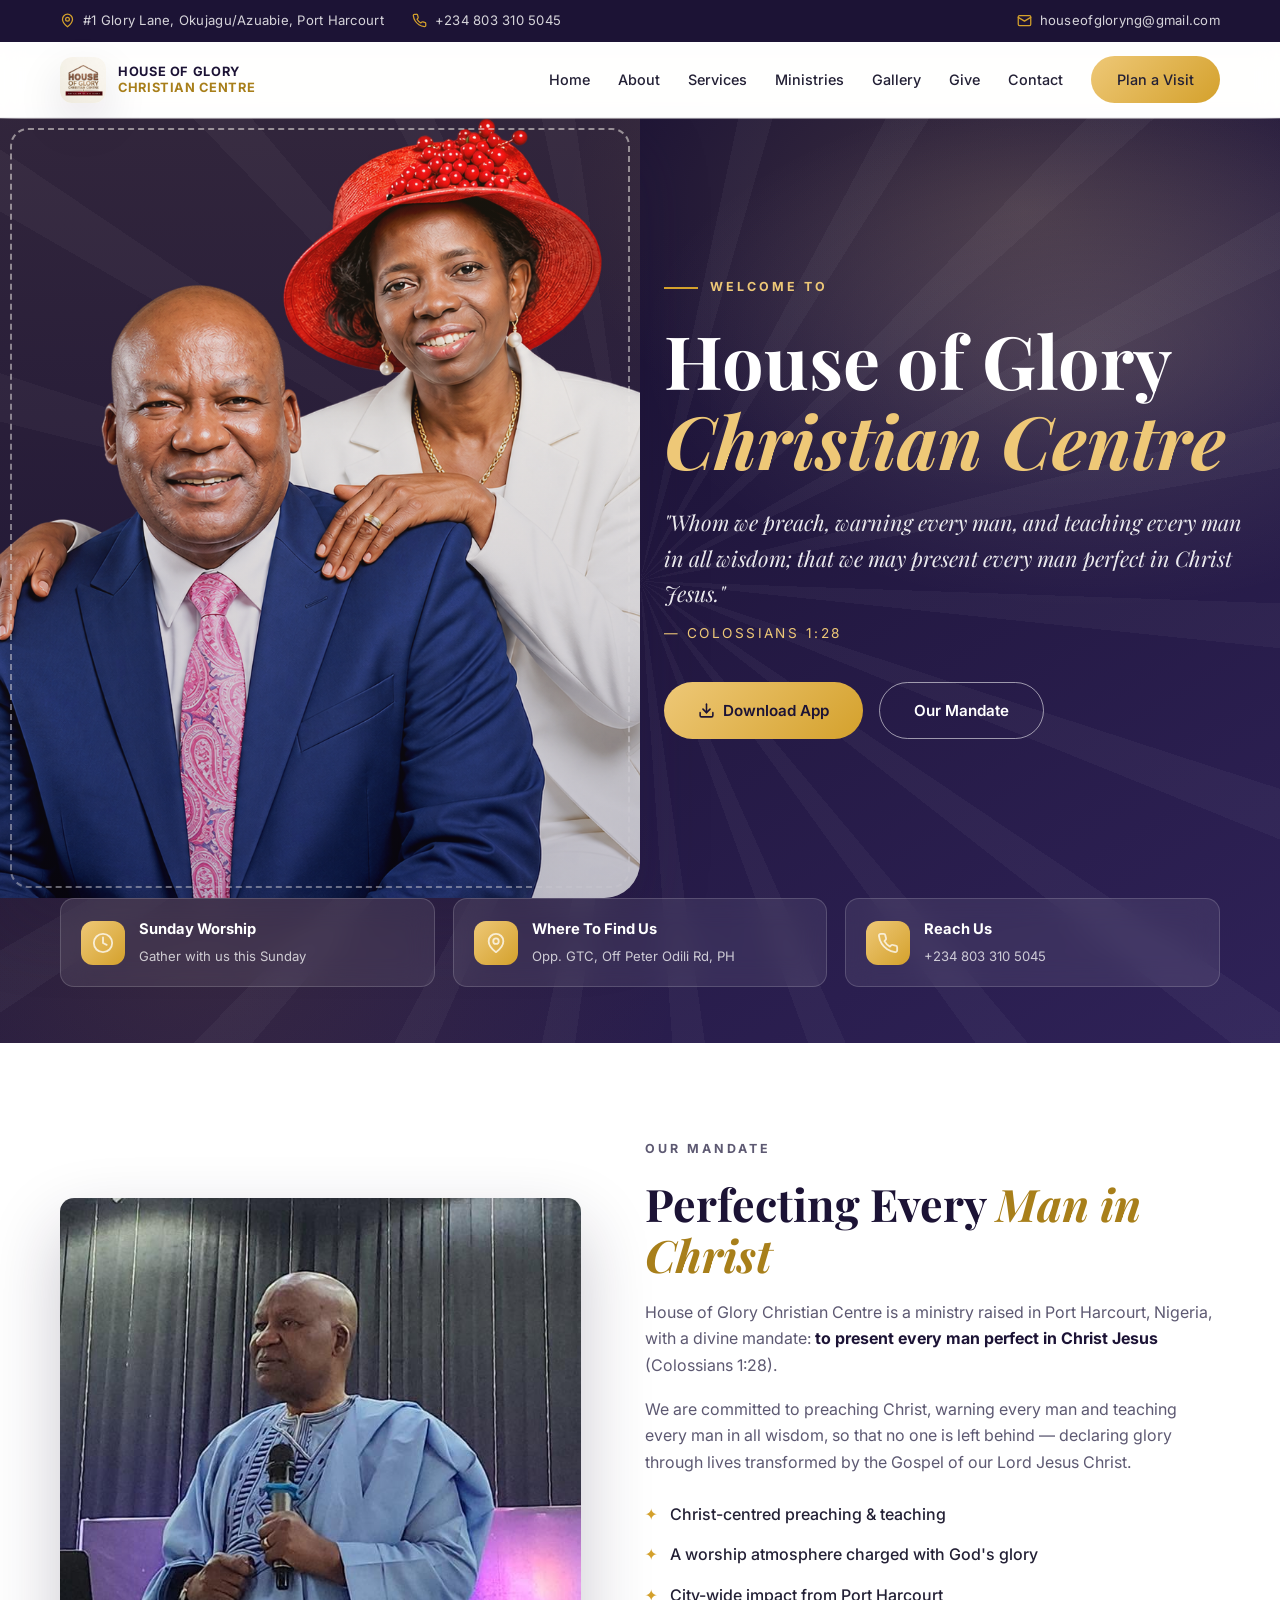
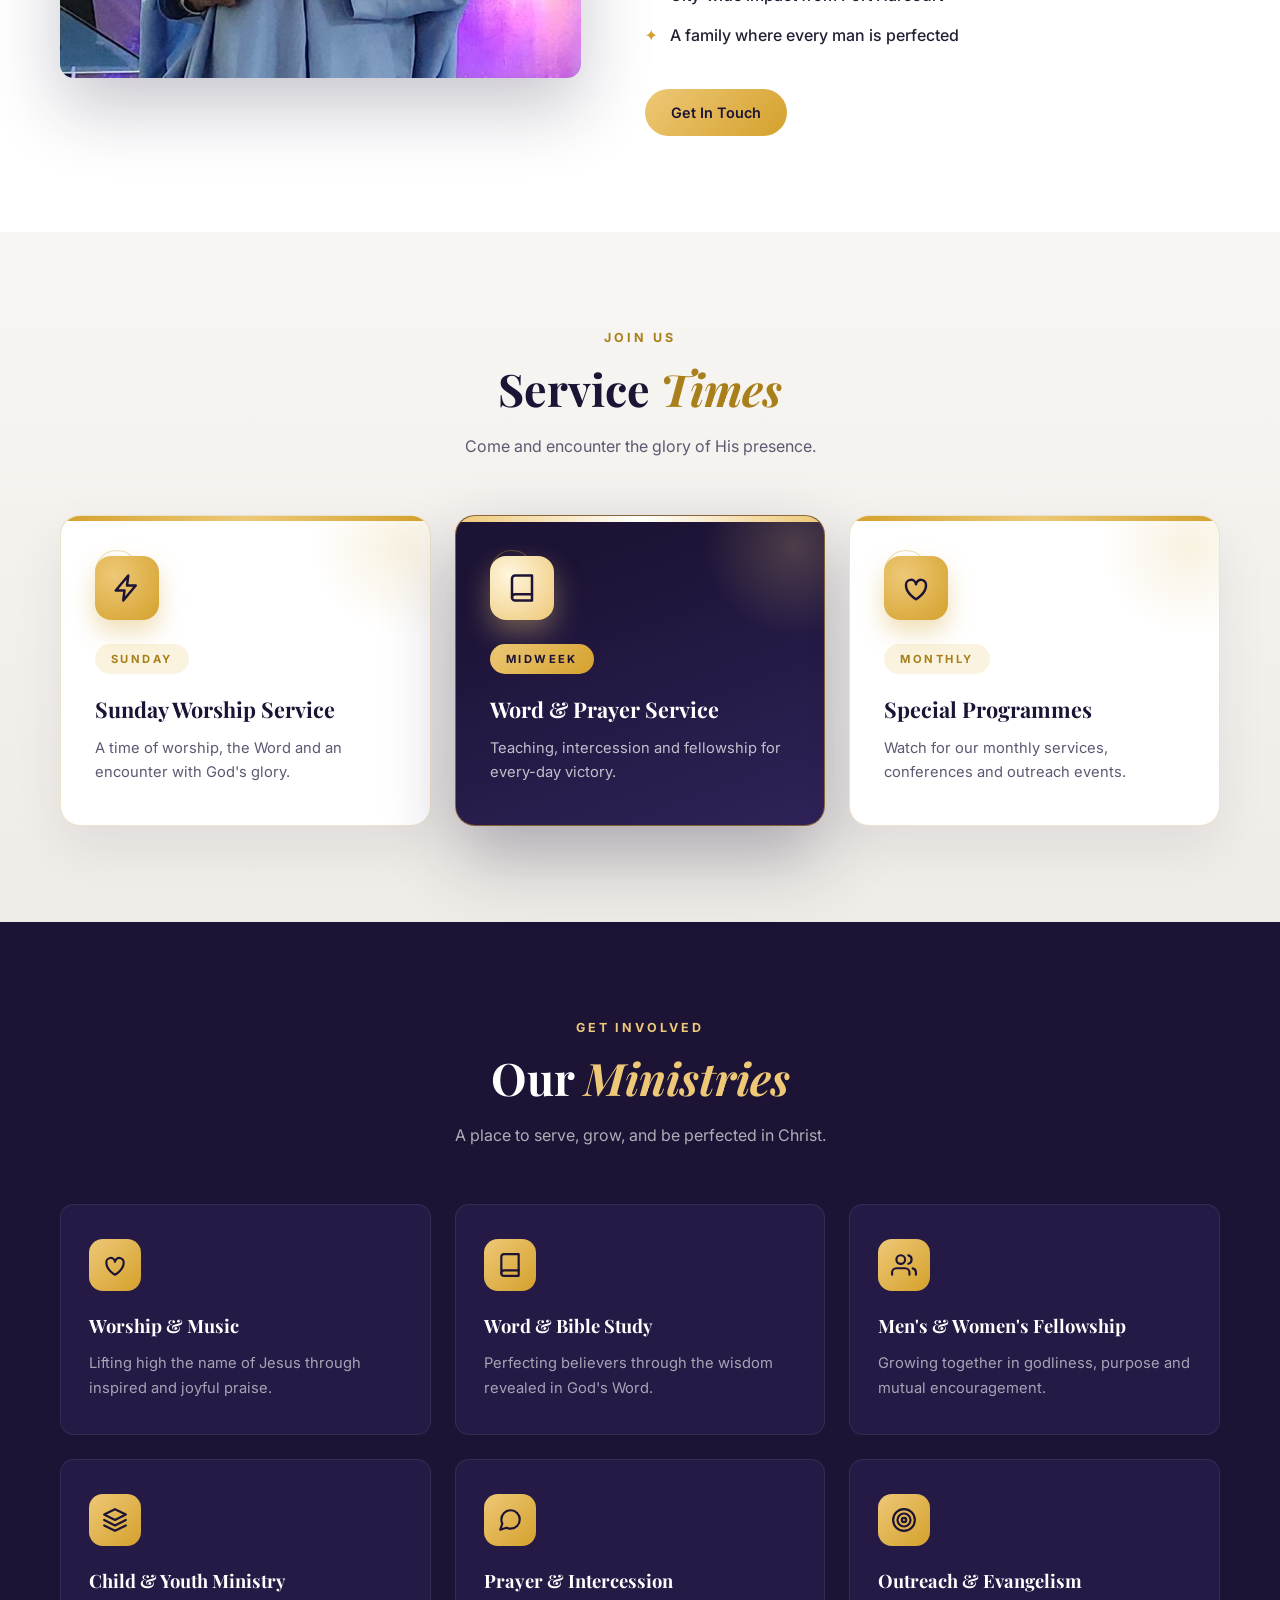
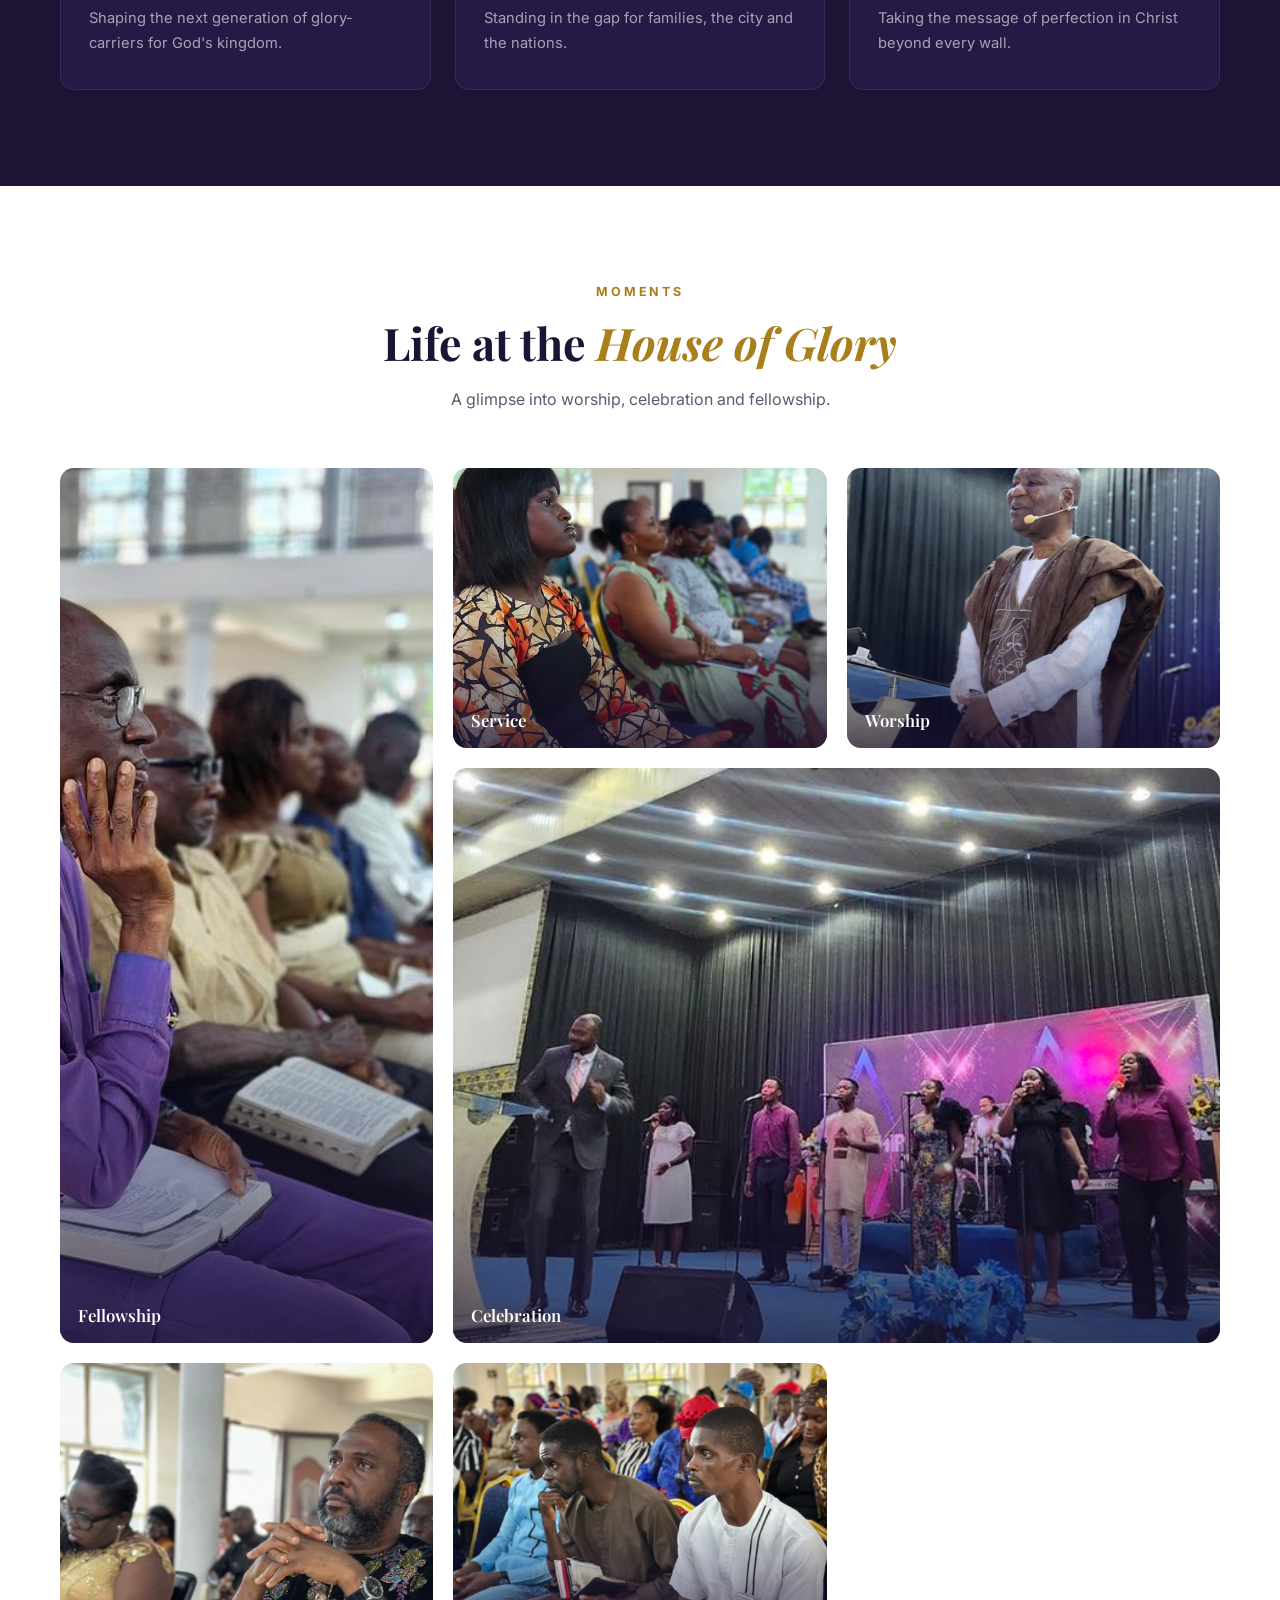
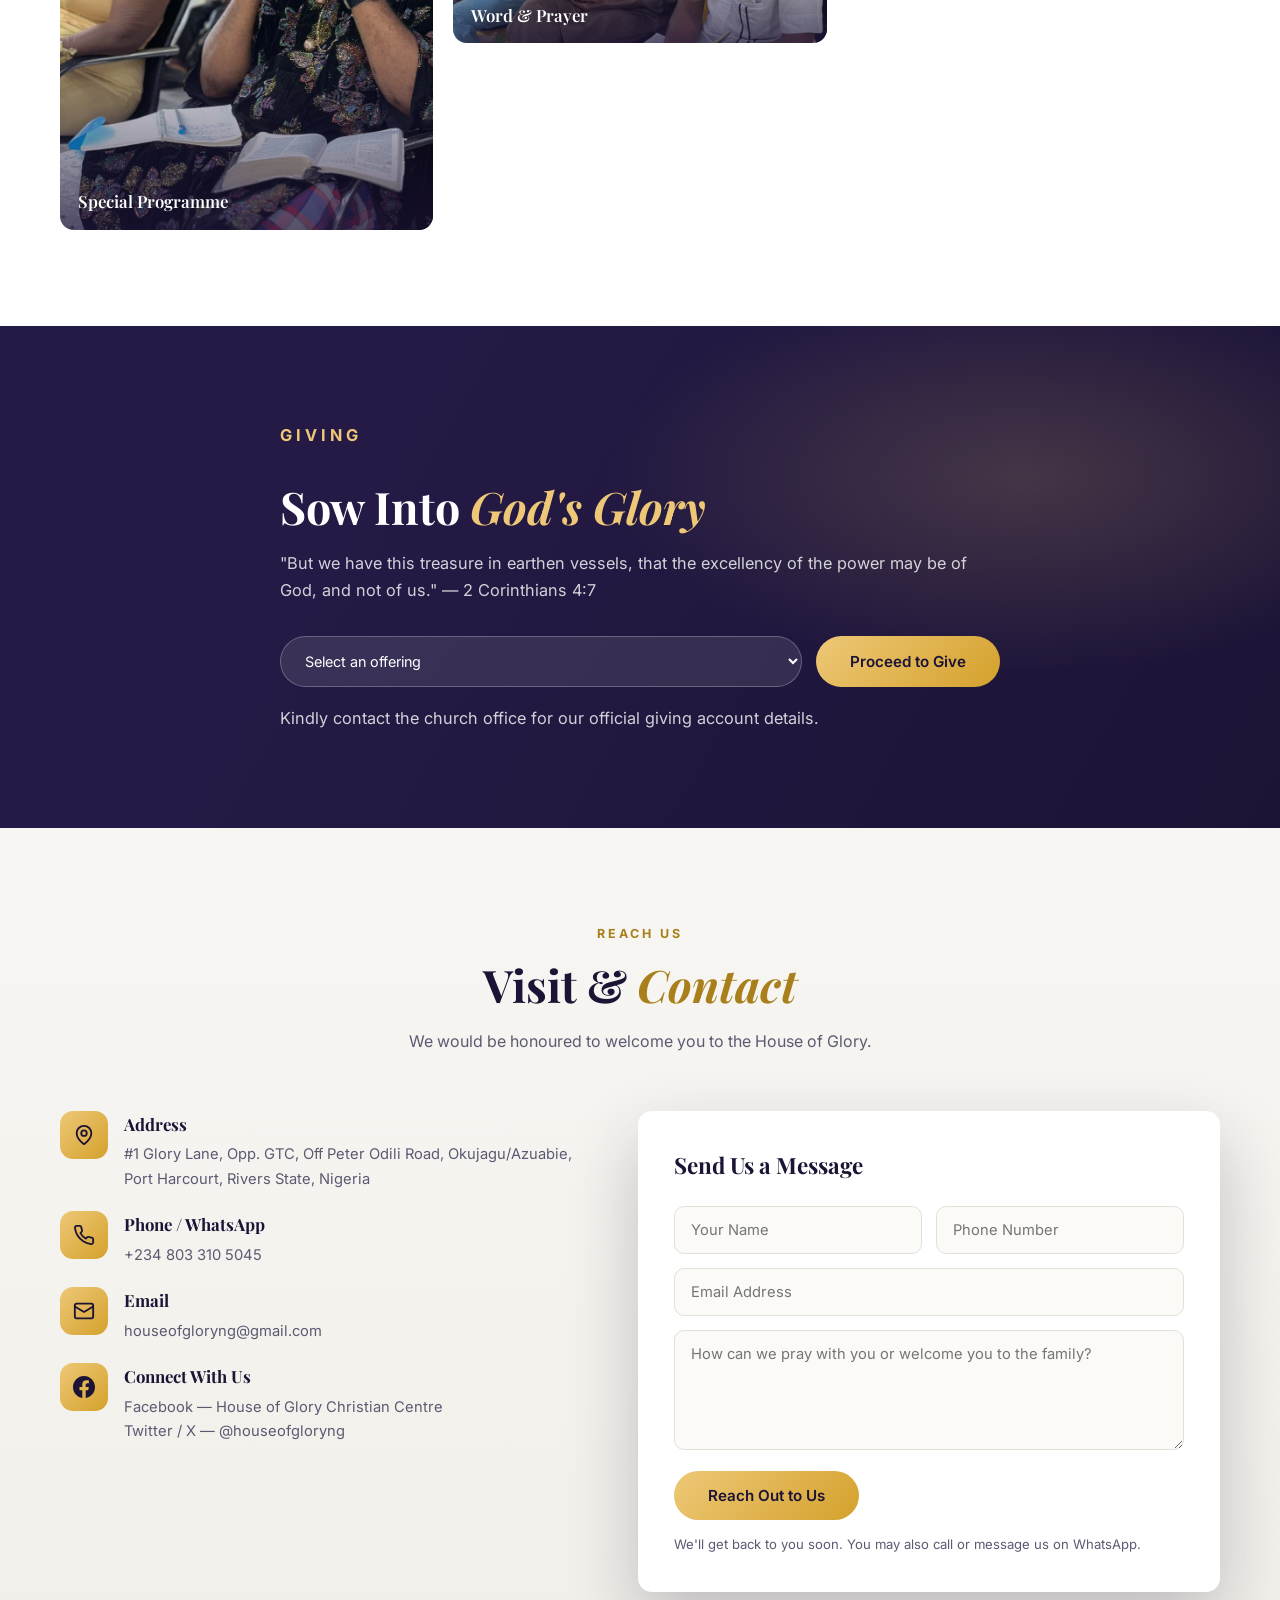
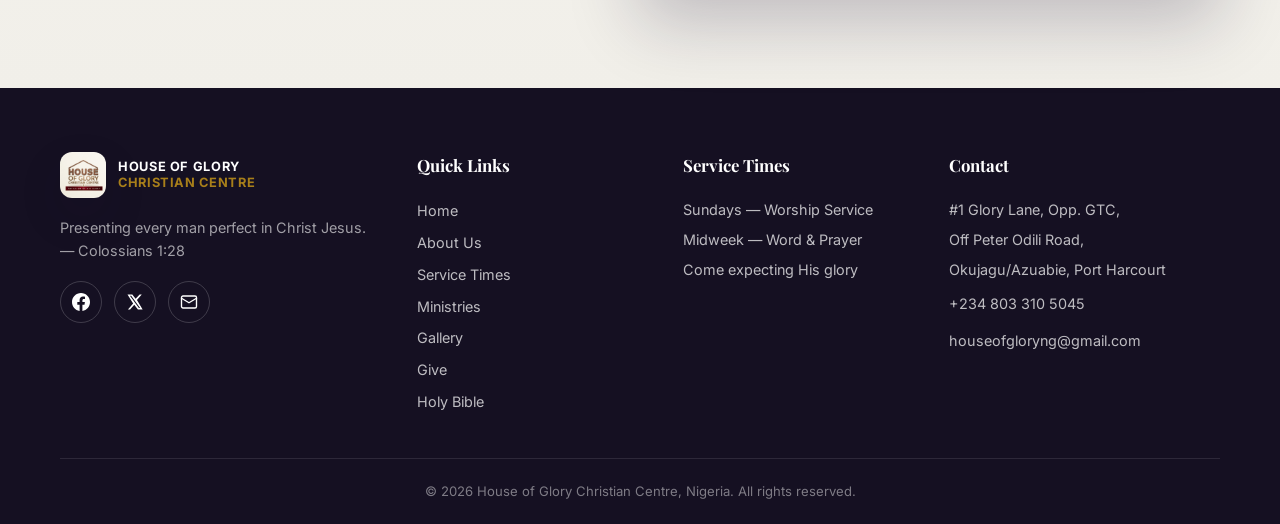
==== commit 3a82ccf0: "Add installable mobile app: PWA, offline KJV Bible, splash screens and signed Android APK" ====
--- a/index.html
+++ b/index.html
@@ -6,6 +6,26 @@
   <title>House of Glory Christian Centre | Port Harcourt</title>
   <link rel="icon" type="image/jpeg" href="logo.jpg" />
   <meta name="description" content="House of Glory Christian Centre, Port Harcourt. Presenting every man perfect in Christ Jesus — Colossians 1:28. Join us for worship in Port Harcourt, Nigeria." />
+  <meta name="theme-color" content="#1c1335" />
+  <link rel="manifest" href="manifest.json" />
+  <link rel="apple-touch-icon" href="apple-touch-icon.png" />
+  <link rel="apple-touch-startup-image" href="img/splash/apple-splash-1320x2868.jpg" media="(device-width: 440px) and (device-height: 956px) and (-webkit-device-pixel-ratio: 3)">
+  <link rel="apple-touch-startup-image" href="img/splash/apple-splash-1290x2796.jpg" media="(device-width: 430px) and (device-height: 932px) and (-webkit-device-pixel-ratio: 3)">
+  <link rel="apple-touch-startup-image" href="img/splash/apple-splash-1284x2778.jpg" media="(device-width: 428px) and (device-height: 926px) and (-webkit-device-pixel-ratio: 3)">
+  <link rel="apple-touch-startup-image" href="img/splash/apple-splash-1242x2688.jpg" media="(device-width: 414px) and (device-height: 896px) and (-webkit-device-pixel-ratio: 3)">
+  <link rel="apple-touch-startup-image" href="img/splash/apple-splash-1179x2556.jpg" media="(device-width: 393px) and (device-height: 852px) and (-webkit-device-pixel-ratio: 3)">
+  <link rel="apple-touch-startup-image" href="img/splash/apple-splash-1170x2532.jpg" media="(device-width: 390px) and (device-height: 844px) and (-webkit-device-pixel-ratio: 3)">
+  <link rel="apple-touch-startup-image" href="img/splash/apple-splash-1125x2436.jpg" media="(device-width: 375px) and (device-height: 812px) and (-webkit-device-pixel-ratio: 3)">
+  <link rel="apple-touch-startup-image" href="img/splash/apple-splash-828x1792.jpg" media="(device-width: 414px) and (device-height: 896px) and (-webkit-device-pixel-ratio: 2)">
+  <link rel="apple-touch-startup-image" href="img/splash/apple-splash-750x1334.jpg" media="(device-width: 375px) and (device-height: 667px) and (-webkit-device-pixel-ratio: 2)">
+  <link rel="apple-touch-startup-image" href="img/splash/apple-splash-2048x2732.jpg" media="(device-width: 1024px) and (device-height: 1366px) and (-webkit-device-pixel-ratio: 2)">
+  <link rel="apple-touch-startup-image" href="img/splash/apple-splash-1668x2388.jpg" media="(device-width: 834px) and (device-height: 1194px) and (-webkit-device-pixel-ratio: 2)">
+  <link rel="apple-touch-startup-image" href="img/splash/apple-splash-1640x2360.jpg" media="(device-width: 820px) and (device-height: 1180px) and (-webkit-device-pixel-ratio: 2)">
+  <link rel="apple-touch-startup-image" href="img/splash/apple-splash-1536x2048.jpg" media="(device-width: 768px) and (device-height: 1024px) and (-webkit-device-pixel-ratio: 2)">
+  <meta name="mobile-web-app-capable" content="yes">
+  <meta name="apple-mobile-web-app-capable" content="yes">
+  <meta name="apple-mobile-web-app-status-bar-style" content="black-translucent">
+  <meta name="apple-mobile-web-app-title" content="House of Glory">
   <link rel="preconnect" href="https://fonts.googleapis.com" />
   <link rel="preconnect" href="https://fonts.gstatic.com" crossorigin />
   <link href="https://fonts.googleapis.com/css2?family=Playfair+Display:ital,wght@0,500;0,700;1,500&family=Inter:wght@300;400;500;600;700&display=swap" rel="stylesheet" />
@@ -73,7 +93,10 @@
         </p>
         <p class="hero-reference reveal">— Colossians 1:28</p>
         <div class="hero-actions reveal">
-          <a href="services.html" class="btn btn-primary btn-lg">Join Us On Sunday</a>
+          <a href="#" class="btn btn-primary btn-lg" data-install-app aria-haspopup="dialog">
+            <svg width="17" height="17" viewBox="0 0 24 24" fill="none" stroke="currentColor" stroke-width="2.2" stroke-linecap="round" stroke-linejoin="round"><path d="M21 15v4a2 2 0 0 1-2 2H5a2 2 0 0 1-2-2v-4"/><path d="M7 10l5 5 5-5"/><path d="M12 15V3"/></svg>
+            Download App
+          </a>
           <a href="about.html" class="btn btn-ghost btn-lg">Our Mandate</a>
         </div>
       </div>
@@ -387,6 +410,7 @@
         <a href="ministries.html">Ministries</a>
         <a href="gallery.html">Gallery</a>
         <a href="give.html">Give</a>
+        <a href="bible.html">Holy Bible</a>
       </div>
       <div class="footer-col">
         <h4>Service Times</h4>
--- a/css/styles.css
+++ b/css/styles.css
@@ -594,4 +594,436 @@
   .give-form select { min-width: 0; }
   .gallery-grid { grid-template-columns: 1fr; }
   .gallery-item.wide { grid-column: span 1; }
+}
+
+/* ==========================================================================
+   Holy Bible reader (bible.html)
+   ========================================================================== */
+.visually-hidden {
+  position: absolute; width: 1px; height: 1px;
+  margin: -1px; padding: 0; border: 0;
+  clip: rect(0 0 0 0); overflow: hidden; white-space: nowrap;
+}
+
+.btn-outline-dark {
+  background: transparent; color: var(--royal);
+  border: 1.5px solid rgba(28, 19, 53, 0.25);
+}
+.btn-outline-dark:hover { border-color: var(--royal); transform: translateY(-2px); }
+
+.bible-shell { padding: clamp(1.5rem, 4vw, 2.75rem) 0 clamp(4rem, 8vw, 5.5rem); }
+
+.bible-toolbar {
+  position: sticky;
+  top: 76px;
+  z-index: 40;
+  background: rgba(255, 255, 255, 0.94);
+  backdrop-filter: blur(10px);
+  -webkit-backdrop-filter: blur(10px);
+  border: 1px solid rgba(28, 19, 53, 0.08);
+  border-radius: var(--radius);
+  box-shadow: var(--shadow);
+  padding: 0.85rem;
+  display: grid;
+  gap: 0.7rem;
+  margin-bottom: 2rem;
+}
+
+.bible-toolbar-row {
+  display: flex;
+  align-items: center;
+  gap: 0.7rem;
+  flex-wrap: wrap;
+}
+
+.bible-toolbar-row-secondary { justify-content: space-between; }
+
+.bible-selects {
+  display: flex;
+  gap: 0.55rem;
+  flex: 1;
+  min-width: 220px;
+}
+
+.bible-select {
+  appearance: none;
+  -webkit-appearance: none;
+  flex: 1;
+  min-width: 0;
+  font-family: var(--font-sans);
+  font-weight: 600;
+  font-size: 0.95rem;
+  color: var(--ink);
+  background:
+    url("data:image/svg+xml;charset=UTF-8,%3Csvg xmlns='http://www.w3.org/2000/svg' width='12' height='8' viewBox='0 0 12 8'%3E%3Cpath d='M1 1l5 5 5-5' fill='none' stroke='%23d4a12c' stroke-width='2' stroke-linecap='round'/%3E%3C/svg%3E")
+    no-repeat right 0.9rem center,
+    #f4f1ec;
+  border: 1px solid rgba(28, 19, 53, 0.12);
+  border-radius: 999px;
+  padding: 0.62rem 2.4rem 0.62rem 1.05rem;
+  cursor: pointer;
+  transition: border-color 0.2s ease, box-shadow 0.2s ease;
+}
+
+.bible-select:focus {
+  outline: none;
+  border-color: var(--gold);
+  box-shadow: 0 0 0 3px rgba(212, 161, 44, 0.22);
+}
+
+.bible-select-chapter { flex: 0 0 auto; max-width: 130px; }
+
+.bible-nav-btns,
+.bible-font-controls {
+  display: flex;
+  gap: 0.45rem;
+  flex: none;
+}
+
+.bible-icon-btn {
+  width: 42px;
+  height: 42px;
+  display: inline-flex;
+  align-items: center;
+  justify-content: center;
+  border-radius: 50%;
+  border: 1px solid rgba(28, 19, 53, 0.12);
+  background: var(--white);
+  color: var(--gold-dark);
+  transition: all 0.2s ease;
+}
+
+.bible-icon-btn:hover {
+  background: linear-gradient(135deg, var(--gold-light), var(--gold));
+  border-color: var(--gold);
+  color: var(--royal);
+  transform: translateY(-1px);
+}
+
+/* ---------- Search ---------- */
+.bible-search {
+  position: relative;
+  flex: 1 1 260px;
+  min-width: 0;
+}
+
+.bible-search-icon {
+  position: absolute;
+  left: 1rem;
+  top: 50%;
+  transform: translateY(-50%);
+  color: var(--muted);
+  pointer-events: none;
+}
+
+.bible-search input {
+  width: 100%;
+  font-family: var(--font-sans);
+  font-size: 0.95rem;
+  color: var(--ink);
+  background: #f4f1ec;
+  border: 1px solid rgba(28, 19, 53, 0.12);
+  border-radius: 999px;
+  padding: 0.66rem 2.6rem 0.66rem 2.65rem;
+  transition: border-color 0.2s ease, box-shadow 0.2s ease;
+}
+
+.bible-search input::placeholder { color: var(--muted); }
+
+.bible-search input:focus {
+  outline: none;
+  border-color: var(--gold);
+  box-shadow: 0 0 0 3px rgba(212, 161, 44, 0.22);
+}
+
+.bible-search-clear {
+  position: absolute;
+  right: 0.55rem;
+  top: 50%;
+  transform: translateY(-50%);
+  width: 28px;
+  height: 28px;
+  border: none;
+  border-radius: 50%;
+  background: rgba(28, 19, 53, 0.12);
+  color: var(--ink);
+  font-size: 1.05rem;
+  line-height: 1;
+}
+
+.bible-search-results {
+  position: absolute;
+  top: calc(100% + 10px);
+  left: 0;
+  right: 0;
+  max-height: min(60vh, 480px);
+  overflow-y: auto;
+  background: var(--white);
+  border: 1px solid rgba(28, 19, 53, 0.08);
+  border-radius: var(--radius);
+  box-shadow: var(--shadow-lg);
+  padding: 0.5rem;
+  z-index: 60;
+}
+
+.bible-search-count {
+  font-size: 0.78rem;
+  font-weight: 700;
+  text-transform: uppercase;
+  letter-spacing: 0.14em;
+  color: var(--muted);
+  padding: 0.5rem 0.75rem 0.35rem;
+}
+
+.bible-search-empty {
+  padding: 0.9rem 0.75rem;
+  color: var(--muted);
+  font-size: 0.95rem;
+}
+
+.bible-search-result {
+  display: block;
+  width: 100%;
+  text-align: left;
+  background: none;
+  border: none;
+  border-radius: 10px;
+  padding: 0.6rem 0.75rem;
+  cursor: pointer;
+  transition: background 0.15s ease;
+}
+
+.bible-search-result:hover { background: #f4f1ec; }
+
+.bible-search-ref {
+  display: block;
+  font-family: var(--font-serif);
+  font-weight: 700;
+  font-size: 1.02rem;
+  color: var(--gold-dark);
+  margin-bottom: 0.1rem;
+}
+
+.bible-search-text {
+  display: block;
+  font-size: 0.92rem;
+  line-height: 1.55;
+  color: var(--muted);
+}
+
+.bible-search-text mark {
+  background: rgba(212, 161, 44, 0.32);
+  color: inherit;
+  border-radius: 3px;
+  padding: 0 2px;
+}
+
+/* ---------- Chapter reading pane ---------- */
+.bible-reader {
+  max-width: 780px;
+  margin-inline: auto;
+}
+
+.bible-chapter-head {
+  display: flex;
+  align-items: baseline;
+  justify-content: space-between;
+  gap: 1rem;
+  flex-wrap: wrap;
+  border-bottom: 2px solid var(--gold);
+  padding-bottom: 0.9rem;
+  margin-bottom: 1.6rem;
+}
+
+.bible-chapter-head h2 {
+  font-family: var(--font-serif);
+  font-size: clamp(1.9rem, 4vw, 2.6rem);
+  margin: 0;
+}
+
+.bible-status {
+  font-size: 0.82rem;
+  font-weight: 600;
+  letter-spacing: 0.1em;
+  text-transform: uppercase;
+  color: var(--muted);
+}
+
+.bible-text {
+  font-family: var(--font-serif);
+  font-size: 19px;
+  line-height: 1.95;
+  color: #2b2740;
+}
+
+.bible-text .verse { padding-right: 0.18rem; }
+
+.bible-text .verse-num {
+  font-family: var(--font-sans);
+  font-size: 0.62em;
+  font-weight: 700;
+  color: var(--gold-dark);
+  vertical-align: super;
+  margin-right: 0.28em;
+  user-select: none;
+}
+
+.bible-text .verse.is-highlighted {
+  background: linear-gradient(120deg, rgba(212, 161, 44, 0.22), rgba(212, 161, 44, 0.08));
+  border-radius: 6px;
+  box-shadow: 0 0 0 6px rgba(212, 161, 44, 0.14);
+  transition: box-shadow 0.4s ease;
+}
+
+.bible-pager {
+  display: flex;
+  justify-content: space-between;
+  gap: 1rem;
+  margin-top: 2.6rem;
+  padding-top: 1.6rem;
+  border-top: 1px solid rgba(28, 19, 53, 0.08);
+}
+
+@media (max-width: 640px) {
+  .bible-toolbar { top: 66px; }
+  .bible-select-chapter { max-width: 108px; }
+  .bible-pager .btn { flex: 1; }
+}
+
+/* ==========================================================================
+   Install app modal
+   ========================================================================== */
+.install-overlay {
+  position: fixed;
+  inset: 0;
+  z-index: 200;
+  display: flex;
+  align-items: center;
+  justify-content: center;
+  padding: 4%;
+  background: rgba(28, 19, 53, 0.66);
+  backdrop-filter: blur(6px);
+  -webkit-backdrop-filter: blur(6px);
+  opacity: 0;
+  visibility: hidden;
+  transition: opacity 0.25s ease, visibility 0.25s ease;
+}
+
+.install-overlay.is-open {
+  opacity: 1;
+  visibility: visible;
+}
+
+.install-modal {
+  width: min(460px, 100%);
+  background: var(--white);
+  border-radius: 20px;
+  box-shadow: var(--shadow-lg);
+  padding: 2.2rem 2rem 2rem;
+  text-align: center;
+  transform: translateY(16px) scale(0.97);
+  transition: transform 0.25s ease;
+  position: relative;
+}
+
+.install-overlay.is-open .install-modal { transform: translateY(0) scale(1); }
+
+.install-modal-icon {
+  width: 74px;
+  height: 74px;
+  margin: 0 auto 1.1rem;
+  border-radius: 20px;
+  object-fit: cover;
+  box-shadow: var(--shadow);
+  display: block;
+}
+
+.install-modal h3 {
+  font-family: var(--font-serif);
+  font-size: 1.65rem;
+  margin-bottom: 0.5rem;
+  color: var(--royal);
+}
+
+.install-modal > p {
+  color: var(--muted);
+  font-size: 0.98rem;
+  margin-bottom: 1.4rem;
+}
+
+.install-steps {
+  list-style: none;
+  counter-reset: step;
+  text-align: left;
+  display: grid;
+  gap: 0.75rem;
+  margin-bottom: 1.6rem;
+  padding: 0;
+}
+
+.install-steps li {
+  counter-increment: step;
+  display: flex;
+  align-items: flex-start;
+  gap: 0.8rem;
+  background: #f8f6f3;
+  border: 1px solid rgba(28, 19, 53, 0.08);
+  border-radius: 14px;
+  padding: 0.8rem 1rem;
+  font-size: 0.94rem;
+  color: var(--ink);
+}
+
+.install-steps li::before {
+  content: counter(step);
+  flex: none;
+  width: 26px;
+  height: 26px;
+  border-radius: 50%;
+  background: linear-gradient(135deg, var(--gold-light), var(--gold));
+  color: var(--royal);
+  font-weight: 700;
+  font-size: 0.82rem;
+  display: inline-flex;
+  align-items: center;
+  justify-content: center;
+  margin-top: 0.1rem;
+}
+
+.install-modal-close {
+  position: absolute;
+  top: 0.9rem;
+  right: 0.9rem;
+  width: 36px;
+  height: 36px;
+  border: none;
+  border-radius: 50%;
+  background: #f4f1ec;
+  color: var(--ink);
+  font-size: 1.25rem;
+  line-height: 1;
+}
+
+/* ==========================================================================
+   In-app splash screen (desktop installed app launches)
+   ========================================================================== */
+.app-splash {
+  position: fixed;
+  inset: 0;
+  z-index: 500;
+  display: flex;
+  align-items: center;
+  justify-content: center;
+  background: #fdfeff;
+}
+
+.app-splash img {
+  width: min(100vw, calc(100dvh * 853 / 1844));
+  max-height: 100dvh;
+  object-fit: contain;
+}
+
+.app-splash.is-fading {
+  opacity: 0;
+  transition: opacity 0.5s ease;
 }
